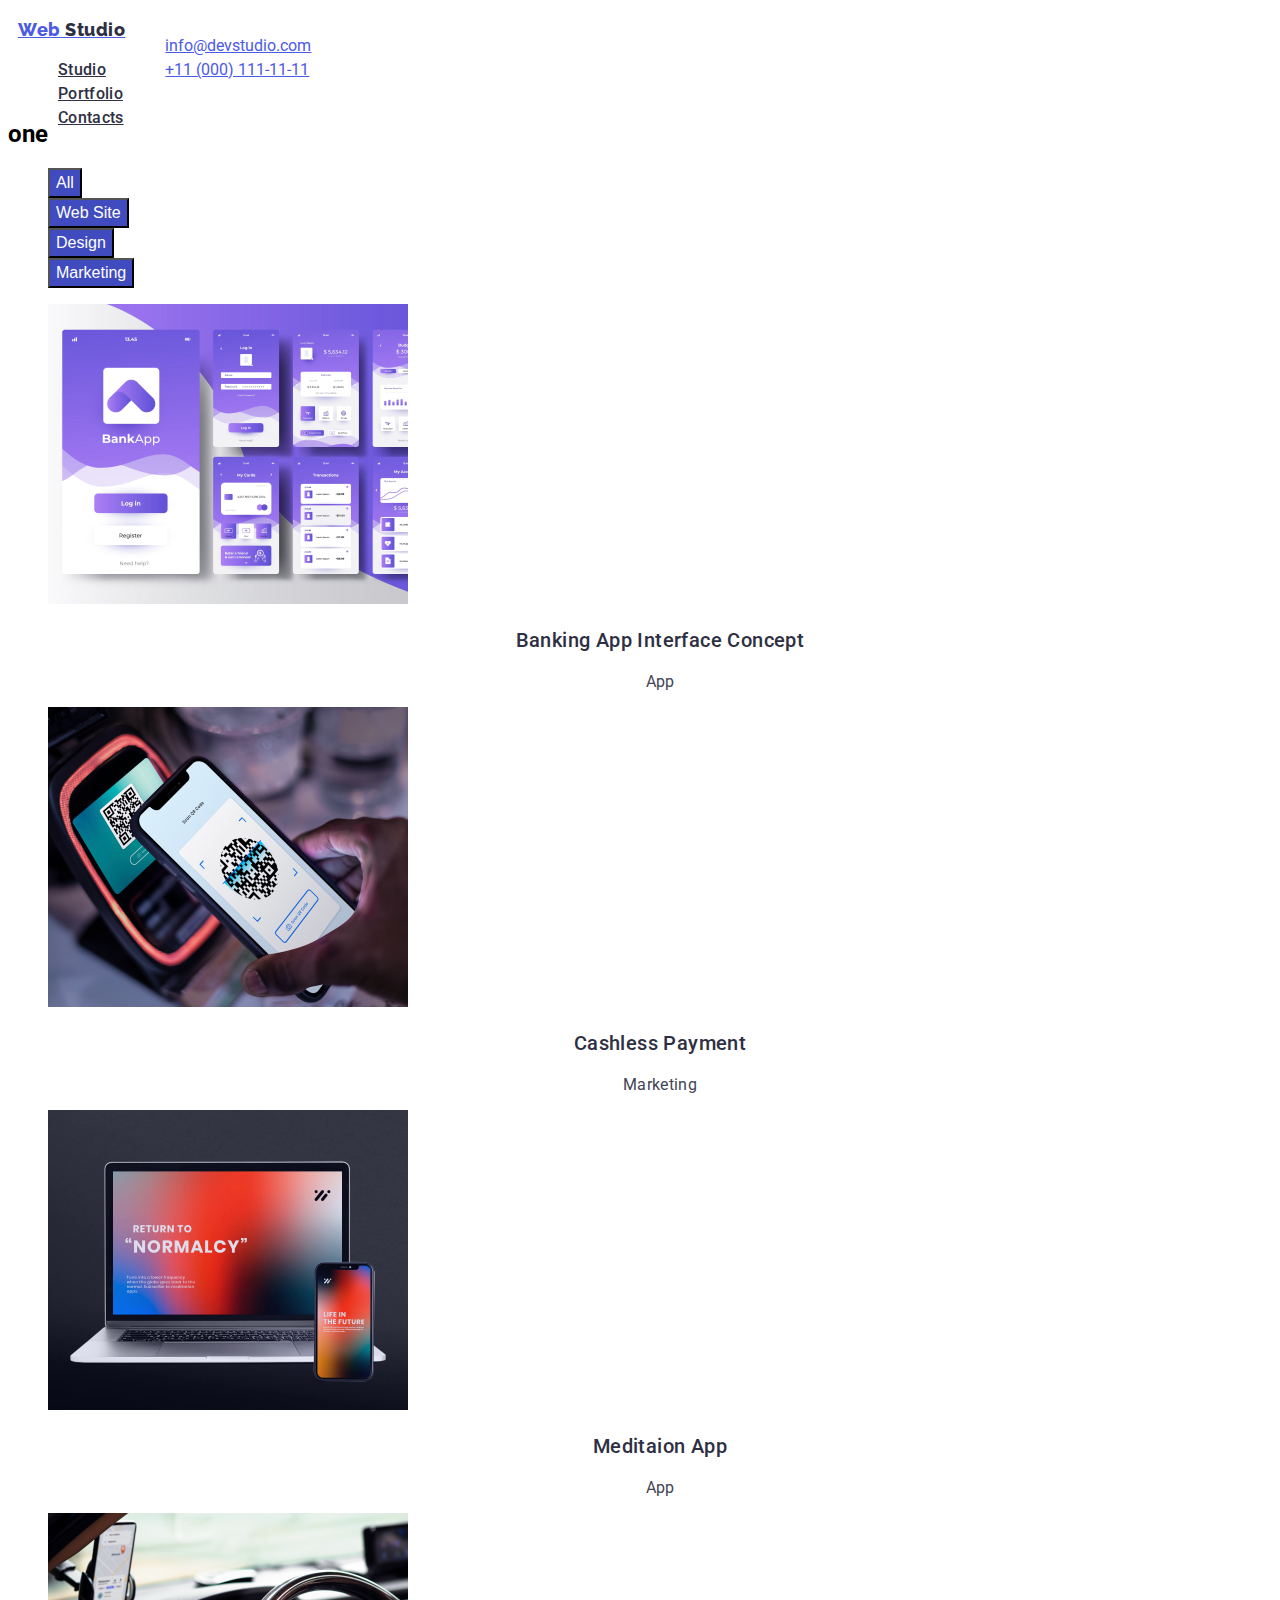
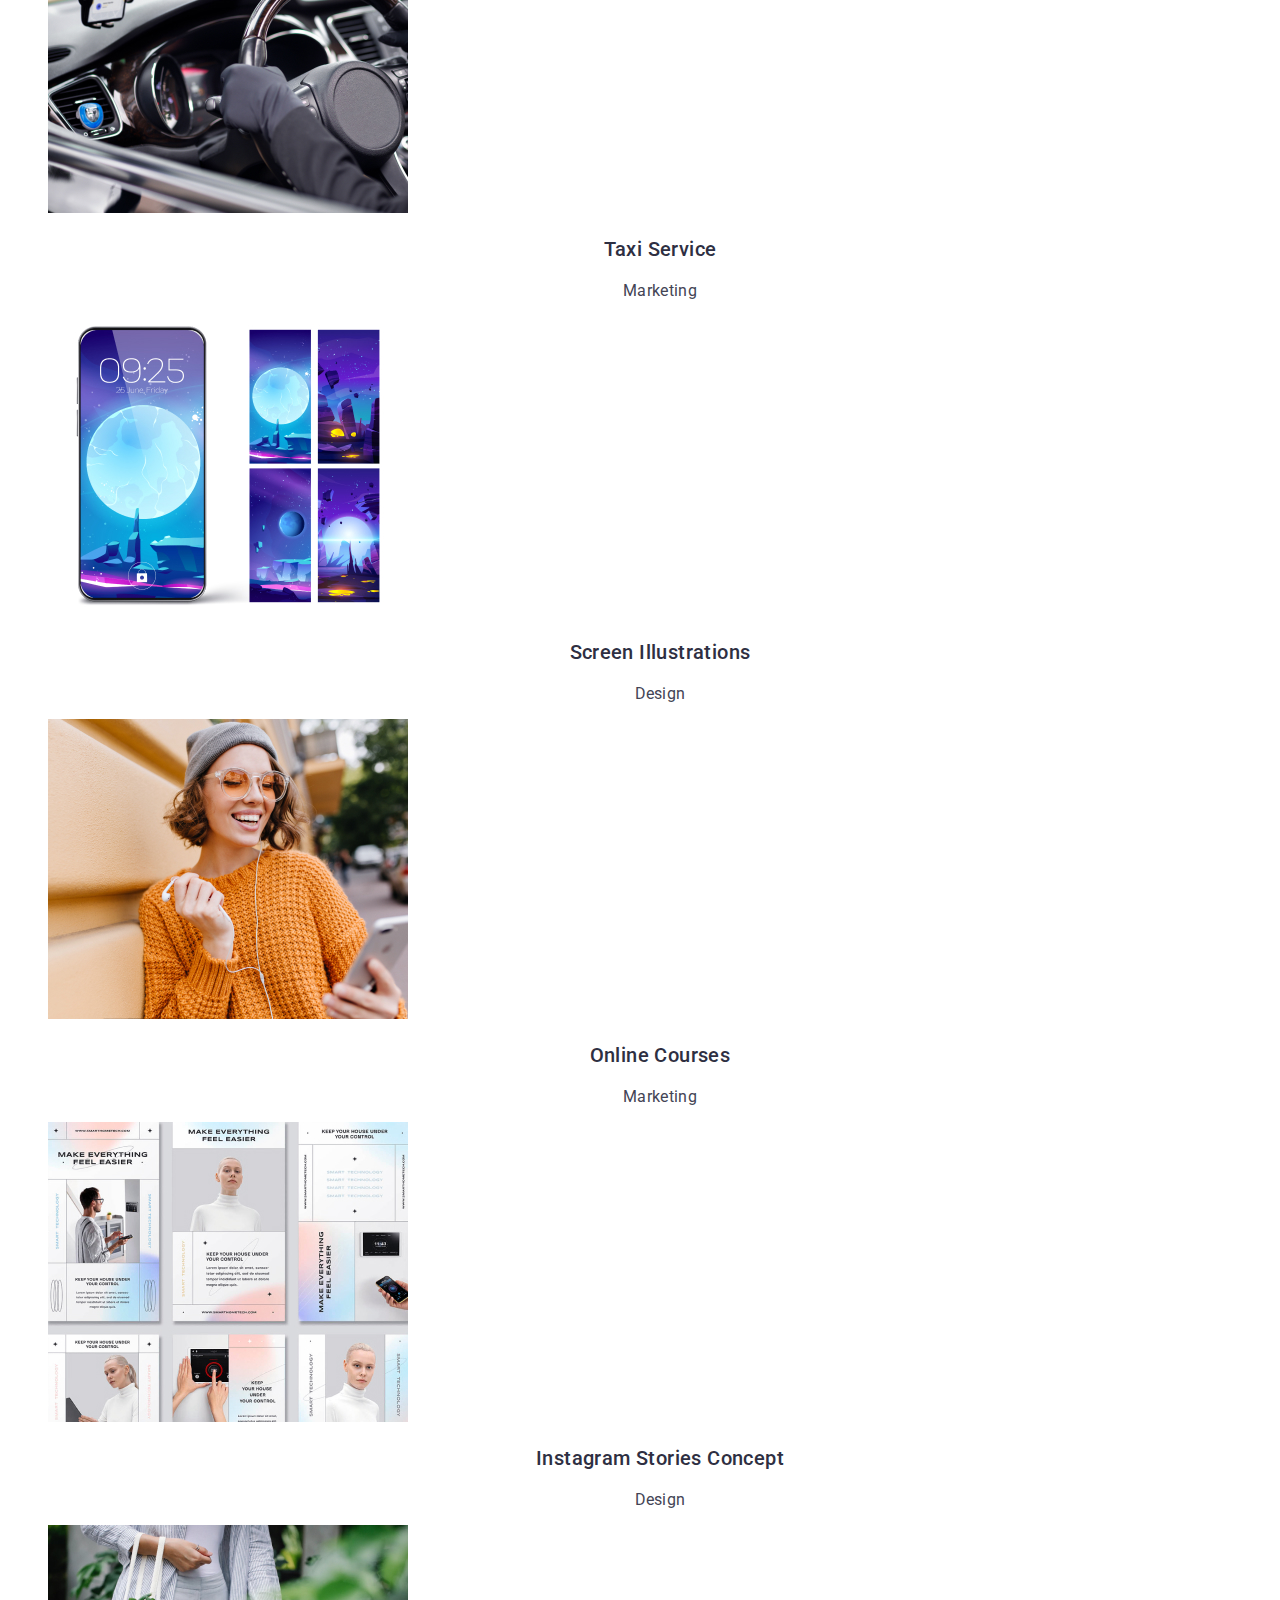
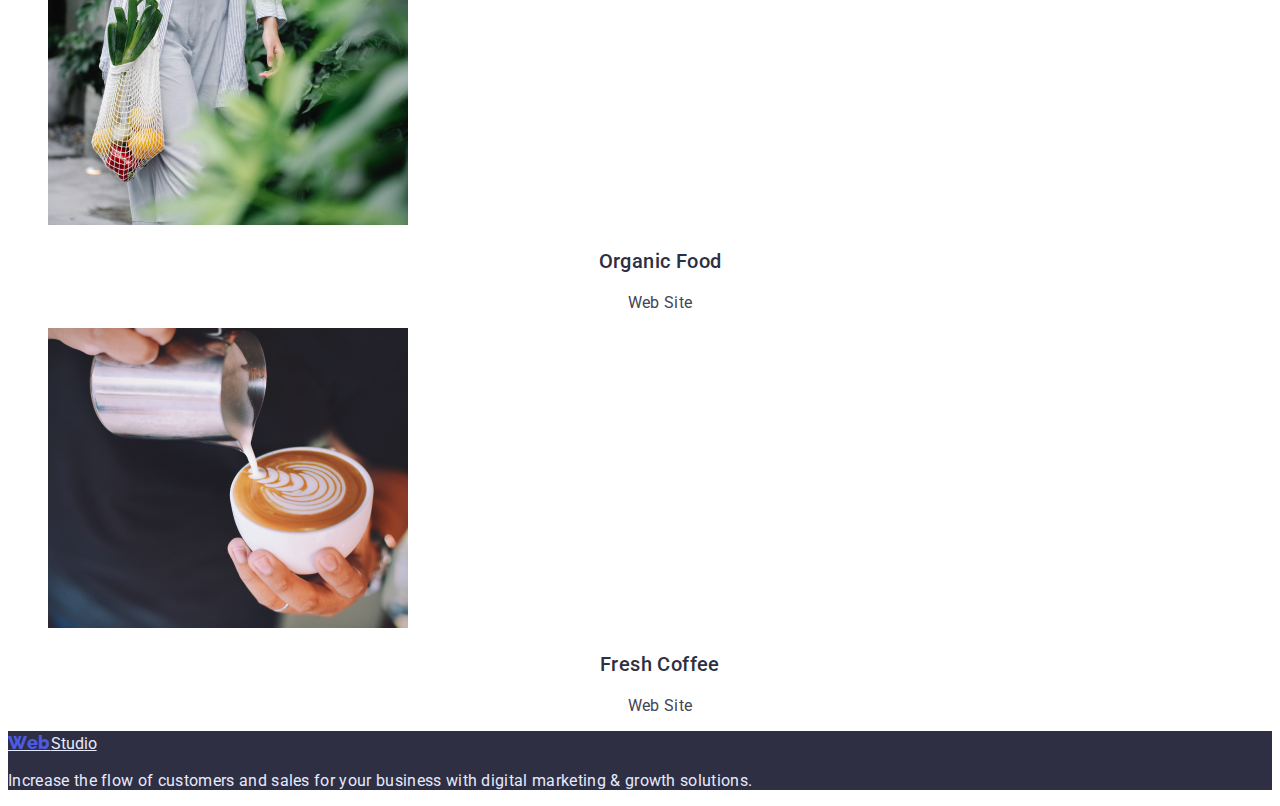
==== portfolio.html @ 4e52b990 "update" ====
<!DOCTYPE html>
<html lang="en">

<head>
    <meta charset="UTF-8">
    <meta http-equiv="X-UA-Compatible" content="IE=edge">
    <meta name="viewport" content="width=device-width, initial-scale=1.0">
    <title>Document</title>
    <link rel="preconnect" href="https://fonts.googleapis.com">
    <link rel="preconnect" href="https://fonts.gstatic.com" crossorigin>
    <link href="https://fonts.googleapis.com/css2?family=Raleway:wght@800&family=Roboto:wght@400;500;700;900&display=swap"
        rel="stylesheet">
    <link rel="stylesheet" href="./css/styles.css">
</head>

<body>
    <header class="page-header">
        <nav>
            <a href="./index.html" class="logo-first">Web<span class="logo-second"> Studio</span></a>

            <ul class="site-nav">
                <li><a href="" class="link">Studio</a></li>
                <li><a href="./portfolio.html" class="link">Portfolio </a>
                </li>
                <li><a href="" class="link">Contacts</a></li>
            </ul>
        </nav>
        <address>
            <ul class="page-adress">
                <li><a href="mailto:info@devstudio.com" class="link">info@devstudio.com</a></li>
                <li><a href="tel:+110001111111" class="link">+11 (000) 111-11-11</a></li>
            </ul>
        </address>
    </header>
                <main>
             <section class="button" >

                
               <h2>one</h2>
                <ul>
                    <li class="button-item"></li>
                    <li><button type="button" class="button-item">All</button></li>
                    <li><button type="button" class="button-item">Web Site</button></li> 
                        <li><button type="button" class="button-item">Design</button></li> 
                            <li><button type="button" class="button-item">Marketing</button></li> 
</ul>
</section>
   <section class="about">

                        
<ul class="about-list">
    <li class="about-item"> 
        <img src="./images/banking.jpg" alt="banking" width="360">
        <h3 class="about-subtitle">Banking App Interface Concept</h3>
        <p class="about-text">App</p>
    </li>
    <li class="about-item"> 
        <img src="./images/cashlesspayment.jpg" alt="cashless" width="360">
        <h3 class="about-subtitle">Cashless Payment</h3>
        <p class="about-text">Marketing</p>
    </li>
    <li class="about-item">
         <img src="./images/meditaionapp.jpg" alt="meditaion" width="360">
        <h3 class="about-subtitle">Meditaion App</h3>
        <p class="about-text">App</p>
    </li>      
    <li class="about-item"> 
        <img src="./images/taxiservice.jpg" alt="taxi" width="360">
                <h3 class="about-subtitle">Taxi Service</h3>
                <p class="about-text">Marketing</p>
            </li>
            <li class="about-item">
                <img src="./images/screenillustrations.jpg" alt="screen" width="360">
                <h3 class="about-subtitle">Screen Illustrations</h3>
                <p class="about-text">Design</p>
            </li>
            <li class="about-item">
                <img src="./images/onlinecourses.jpg" alt="online" width="360">
                <h3 class="about-subtitle">Online Courses</h3>
                <p class="about-text">Marketing</p>
            </li>       
       <li class="about-item"> 
        <img src="./images/instagramstoriesconcept.jpg" alt="instagram" width="360">
            <h3 class="about-subtitle">Instagram Stories Concept</h3>
            <p class="about-text">Design</p>
        </li>
        <li class="about-item"> 
            <img src="./images/organicfood.jpg" alt="food" width="360">
            <h3 class="about-subtitle">Organic Food</h3>
            <p class="about-text">Web Site</p>
        </li>
        <li class="about-item">
             <img src="./images/freshcoffee.jpg" alt="coffee" width="360">
            <h3 class="about-subtitle">Fresh Coffee</h3>
            <p class="about-text">Web Site</p>
        </li>
    </ul>
    </section>
</main>
<footer class="footer-section">
    <a class="logo footer-logo link" href="./index.html"><span class="logo-first">Web</span>Studio</a>
    <p class="description-footer">Increase the flow of customers and sales for your business with digital marketing &
        growth solutions.</p>

</footer>
</body>
---- css/styles.css ----
:root {
--accent-color:#4D5AE5;
--primary-color:#434455;
--main-color:#FFFFFF;
--main-bg-color: #FFFFFF;
--main-font: 'Raleway' ,sans-serif;
}
body{

font-family: 'Roboto', sans-serif;
font-size : 16 px;
background-color: var(--main-bg-color);
}
ul {
    list-style: none;
}
.page-header {
display:flex;
padding:10px;
width: 1440px;
height: 72px;
}
.page-adress .link {
color: var(--accent-color);
font-style: normal;
font-weight: 400;
font-size: 16px;
line-height: 1.5;
}
.logo-first {
font-family: 'Raleway';
font-style: normal;
font-weight: 800;
font-size: 18px;
line-height: 1.33;
letter-spacing: 0.03em;
color: var(--accent-color);
}
.logo-second {
font-family: 'Raleway';
font-style: normal;
font-weight: 800;
font-size: 18px;
line-height: 1.33;
letter-spacing: 0.03em;
color: #2E2F42;
}
.site-nav .link {
font-style: normal;
font-weight: 500;
font-size: 16px;
line-height: 1.5;
letter-spacing: 0.02em;
color: #2E2F42;
flex: none;
}
.hero {

     background: #2E2F42;
}
.hero-title{
    background: #2E2F42;
        font-style: normal;
        font-weight: 700;
        font-size: 56px;
        line-height: 1,07x;
        text-align: center;
        letter-spacing: 0.02em;    
        color: #FFFFFF;
        width: 494px;
        }
.hero-button {
        font-style: normal;
        font-weight: 500;
        font-size: 16px;
        line-height: 1,5;
        background: #4D5AE5;
        display: flex;
        align-items: center;
        letter-spacing: 0.04em;    
        color: #FFFFFF;
        box-shadow: 0px 4px 4px rgba(0, 0, 0, 0.15);
        border-radius: 4px;
        cursor: pointer;
       } 
        .hero-button:hover {
       } 
        .hero-button:focus {
       }
       
.description-subtitle {

        font-style: normal;
        font-weight: 500;
        font-size: 20px;
        line-height: 1,2;
        letter-spacing: 0.02em;
        color: #2E2F42;
       }
    
        .description-text {
        font-style: normal;
        font-weight: 400;
        font-size: 16px;
        line-height: 1,5;                 
        letter-spacing: 0.02em;               
        color: #434455;
       }
     .job-tittle {
        font-style: normal;
        font-weight: 700;
        font-size: 36px;
        line-height: 1,11x;                                 
        text-align: center;
        letter-spacing: 0.02em;
        text-transform: capitalize;                                                 
        color: #2E2F42;
    
       }
      .about-tittle {
       font-style: normal;
       font-weight: 700;
       font-size: 36px;
       line-height: 1,25;
       text-align: center;
       letter-spacing: 0.02em;
       text-transform: capitalize;
       color: #2E2F42;
       } 
         .about-subtitle {
            font-style: normal;
            font-weight: 500;
            font-size: 20px;
            line-height: 1,2;                               
            text-align: center;
            letter-spacing: 0.02em;                                                 
            color: #2E2F42;
       }

         .about-text {
            font-style: normal;
            font-weight: 400;
            font-size: 16px;
            line-height: 1,5;                                         
            text-align: center;
            letter-spacing: 0.02em;                                                          
            color: #434455;
       }
           .footer-section {
            background: #2E2F42;
        }
           .description-footer{
             font-weight: 400;
             font-size: 16px;
             line-height:1,5;                                                         
             letter-spacing: 0.02em;                
            color: #E7E9FC;
            
       }
           
        
    
        .footer-logo {
         color: #E7E9FC;
    
        }
          
 .button{
  background-color: var(--main-bg-color);

 }
 .button-item {
  
    background: #404BBF;
    font-weight: 500;
      font-size: 16px;
      line-height: 1.5;
    cursor: pointer;
            color: #FFFFFF;
 }
 .button-item:hover {

 }

 .button-item:focus {

 }
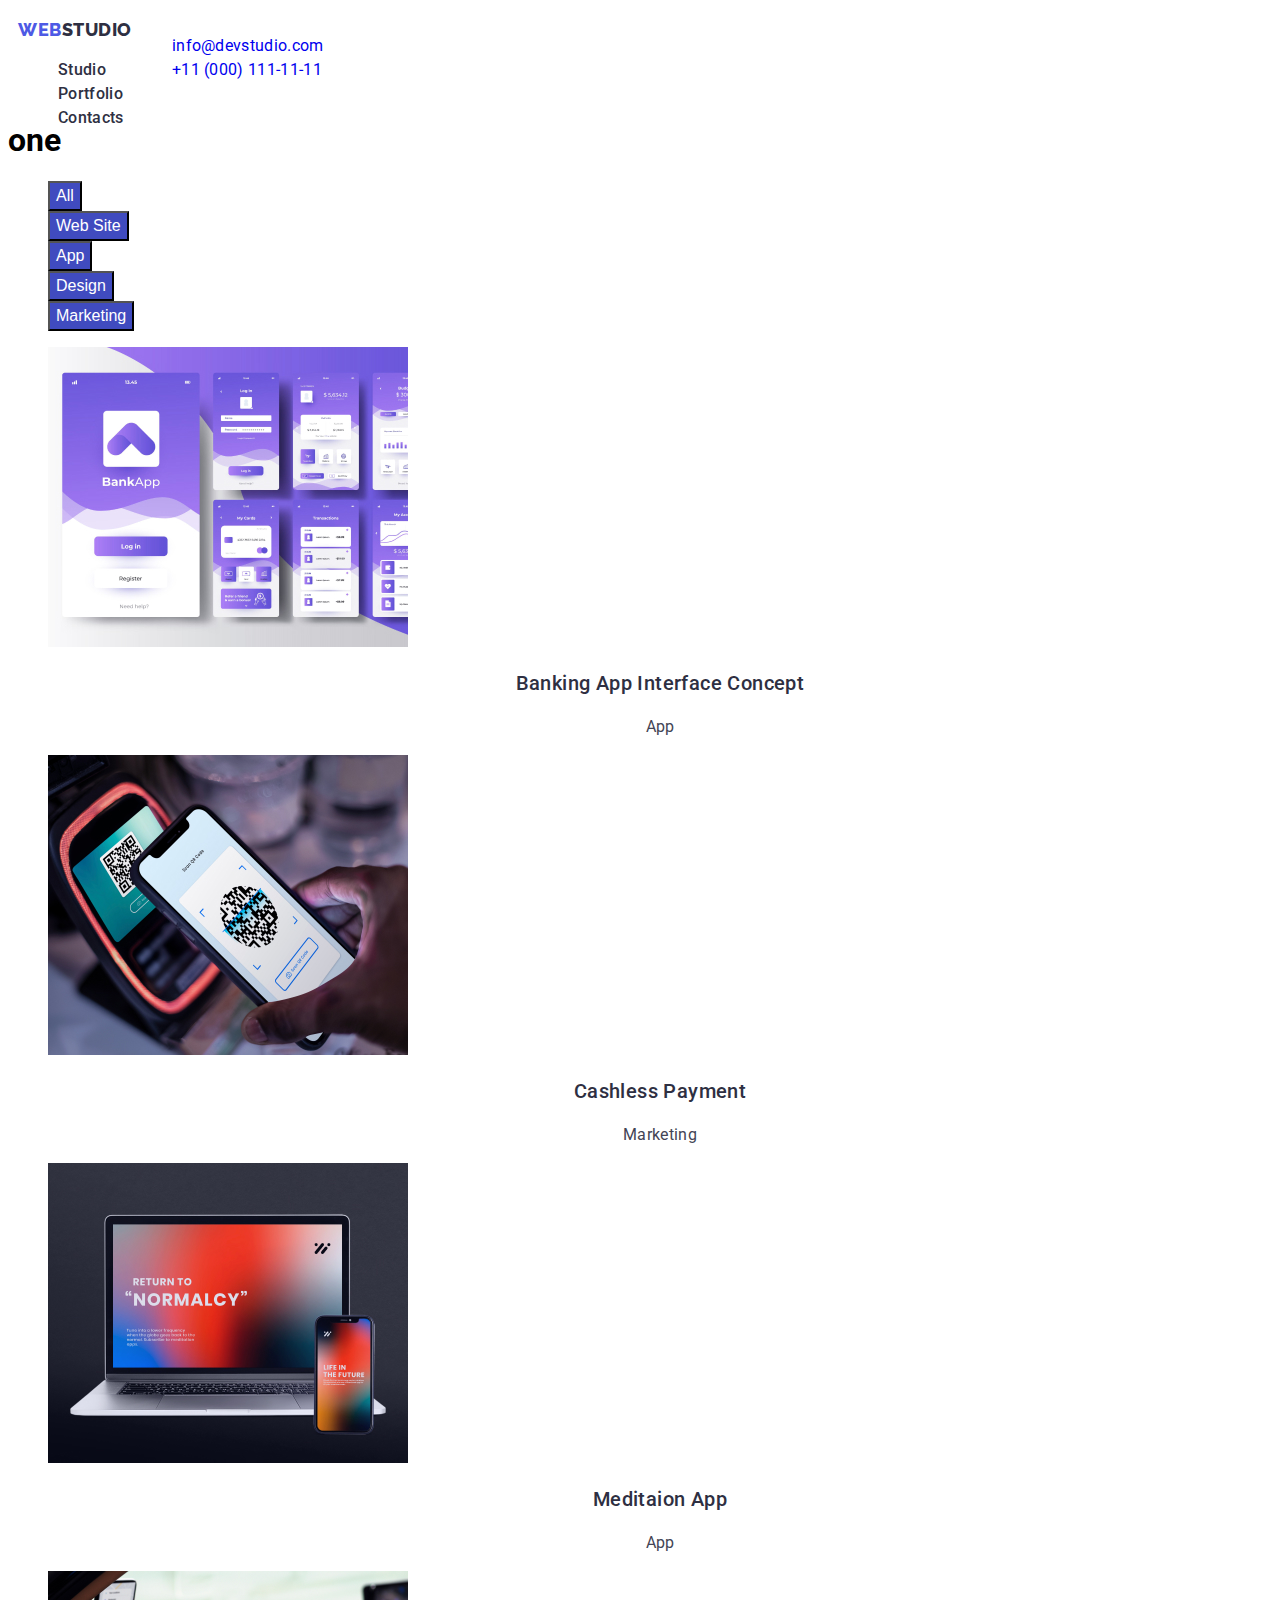
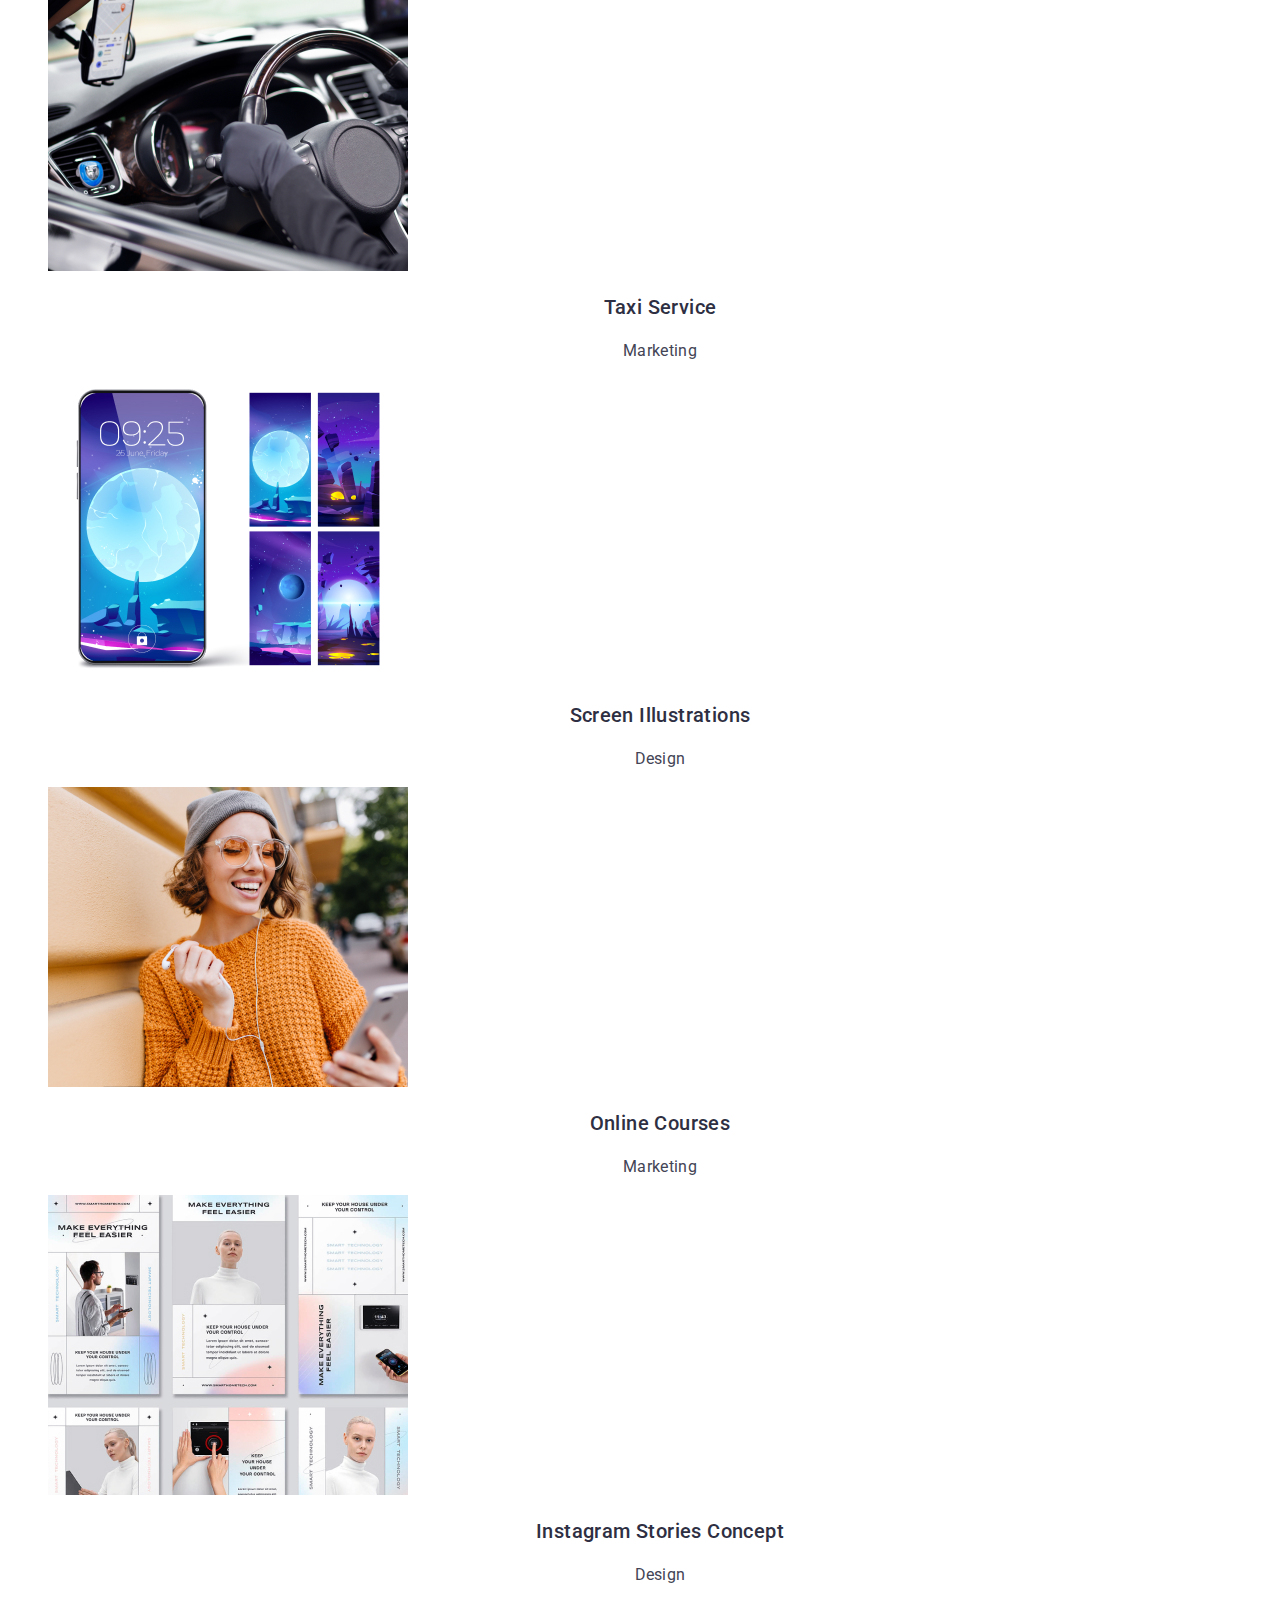
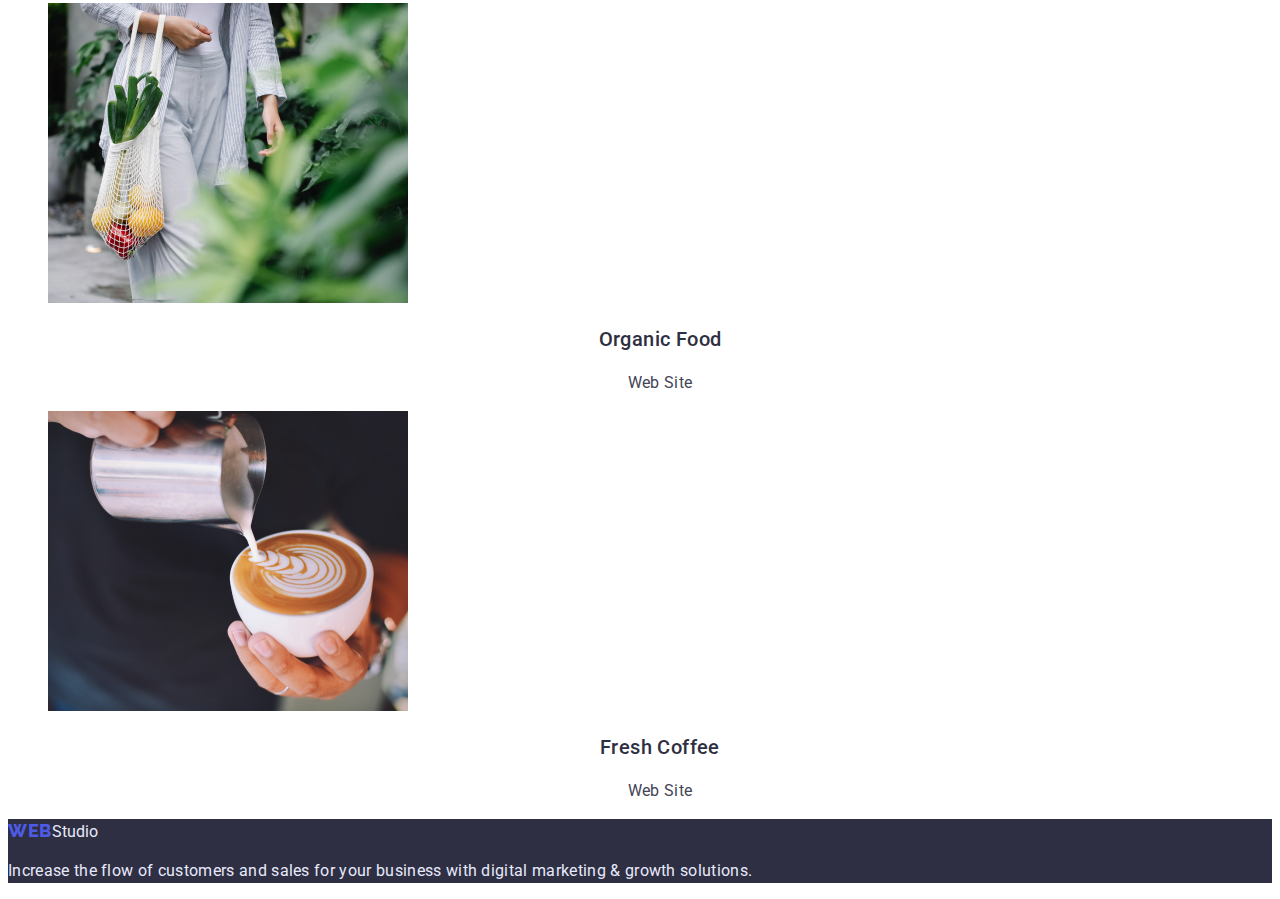
==== commit fbc45fcf: "update" ====
--- a/portfolio.html
+++ b/portfolio.html
@@ -16,7 +16,7 @@
 <body>
     <header class="page-header">
         <nav>
-            <a href="./index.html" class="logo-first">Web<span class="logo-second"> Studio</span></a>
+            <a href="./index.html" class="logo-first">Web<span class="logo-second">Studio</span></a>
 
             <ul class="site-nav">
                 <li><a href="" class="link">Studio</a></li>
@@ -26,9 +26,13 @@
             </ul>
         </nav>
         <address>
-            <ul class="page-adress">
-                <li><a href="mailto:info@devstudio.com" class="link">info@devstudio.com</a></li>
-                <li><a href="tel:+110001111111" class="link">+11 (000) 111-11-11</a></li>
+            <ul class="list-item">
+                <li>
+                    <a class="header-list link" href="mailto:info@devstudio.com">info@devstudio.com </a>
+                </li>
+                <li>
+                    <a class="header-list link" href="tel:+110001111111">+11 (000) 111-11-11 </a>
+                </li>
             </ul>
         </address>
     </header>
@@ -36,11 +40,12 @@
              <section class="button" >
 
                 
-               <h2>one</h2>
+               <h1>one</h1>
                 <ul>
                     <li class="button-item"></li>
                     <li><button type="button" class="button-item">All</button></li>
                     <li><button type="button" class="button-item">Web Site</button></li> 
+                    <li><button type="button" class="button-item">App</button></li>
                         <li><button type="button" class="button-item">Design</button></li> 
                             <li><button type="button" class="button-item">Marketing</button></li> 
 </ul>
--- a/css/styles.css
+++ b/css/styles.css
@@ -8,8 +8,9 @@
 body{
 
 font-family: 'Roboto', sans-serif;
-font-size : 16 px;
+font-size :16 px;
 background-color: var(--main-bg-color);
+font-style: normal;
 }
 ul {
     list-style: none;
@@ -20,13 +21,18 @@
 width: 1440px;
 height: 72px;
 }
-.page-adress .link {
-color: var(--accent-color);
-font-style: normal;
-font-weight: 400;
-font-size: 16px;
+.list-item {
+font-style:normal;
+color: var(--primary-color);
 line-height: 1.5;
+letter-spacing: 0.02em;
 }
+ .list-item:hover,
+ .list-item:focus {
+   background: #4D5AE5;
+   box-shadow: 0px 4px 4px rgba(0, 0, 0, 0.15);
+ }
+
 .logo-first {
 font-family: 'Raleway';
 font-style: normal;
@@ -35,39 +41,36 @@
 line-height: 1.33;
 letter-spacing: 0.03em;
 color: var(--accent-color);
+text-transform: uppercase ;
+text-decoration: none;
 }
 .logo-second {
-font-family: 'Raleway';
-font-style: normal;
-font-weight: 800;
-font-size: 18px;
-line-height: 1.33;
-letter-spacing: 0.03em;
+
 color: #2E2F42;
+
 }
 .site-nav .link {
-font-style: normal;
-font-weight: 500;
-font-size: 16px;
-line-height: 1.5;
-letter-spacing: 0.02em;
+ font-weight: 500;
+ line-height: 1.5;
+ letter-spacing: 0.02em;
 color: #2E2F42;
-flex: none;
+text-decoration: none;
+}
+
+.link {
+text-decoration: none;
 }
 .hero {
 
      background: #2E2F42;
 }
 .hero-title{
-    background: #2E2F42;
-        font-style: normal;
-        font-weight: 700;
         font-size: 56px;
-        line-height: 1,07x;
+        line-height: 1.07x;
         text-align: center;
         letter-spacing: 0.02em;    
-        color: #FFFFFF;
-        width: 494px;
+        color:var(--main-color);
+        
         }
 .hero-button {
         font-style: normal;
@@ -79,38 +82,31 @@
         align-items: center;
         letter-spacing: 0.04em;    
         color: #FFFFFF;
-        box-shadow: 0px 4px 4px rgba(0, 0, 0, 0.15);
         border-radius: 4px;
         cursor: pointer;
        } 
-        .hero-button:hover {
-       } 
+        .hero-button:hover,
         .hero-button:focus {
-       }
-       
+          background: #4D5AE5;
+         box-shadow: 0px 4px 4px rgba(0, 0, 0, 0.15);
+         } 
 .description-subtitle {
 
-        font-style: normal;
         font-weight: 500;
         font-size: 20px;
-        line-height: 1,2;
+        line-height: 1.2;
         letter-spacing: 0.02em;
         color: #2E2F42;
        }
     
         .description-text {
-        font-style: normal;
-        font-weight: 400;
-        font-size: 16px;
-        line-height: 1,5;                 
+        line-height: 1.5;                 
         letter-spacing: 0.02em;               
-        color: #434455;
+        color:var(--primary-color);
        }
      .job-tittle {
-        font-style: normal;
-        font-weight: 700;
         font-size: 36px;
-        line-height: 1,11x;                                 
+        line-height: 1.11x;                                 
         text-align: center;
         letter-spacing: 0.02em;
         text-transform: capitalize;                                                 
@@ -141,7 +137,7 @@
             font-style: normal;
             font-weight: 400;
             font-size: 16px;
-            line-height: 1,5;                                         
+            line-height: 1.5;                                         
             text-align: center;
             letter-spacing: 0.02em;                                                          
             color: #434455;
@@ -150,9 +146,8 @@
             background: #2E2F42;
         }
            .description-footer{
-             font-weight: 400;
              font-size: 16px;
-             line-height:1,5;                                                         
+             line-height:1.5;                                                         
              letter-spacing: 0.02em;                
             color: #E7E9FC;
             
@@ -162,26 +157,26 @@
     
         .footer-logo {
          color: #E7E9FC;
+        text-decoration: none;
+
     
         }
           
- .button{
+ .button {
   background-color: var(--main-bg-color);
-
- }
+}
+ 
  .button-item {
   
     background: #404BBF;
     font-weight: 500;
-      font-size: 16px;
-      line-height: 1.5;
+    font-size: 16px;
+    line-height: 1.5;
     cursor: pointer;
-            color: #FFFFFF;
- }
- .button-item:hover {
-
- }
-
+      color:var(--main-color);
+}
+ .button-item:hover,
  .button-item:focus {
-
+   background:#E7E9FC;
+   box-shadow: 0px 4px 4px rgba(0, 0, 0, 0.15);
  }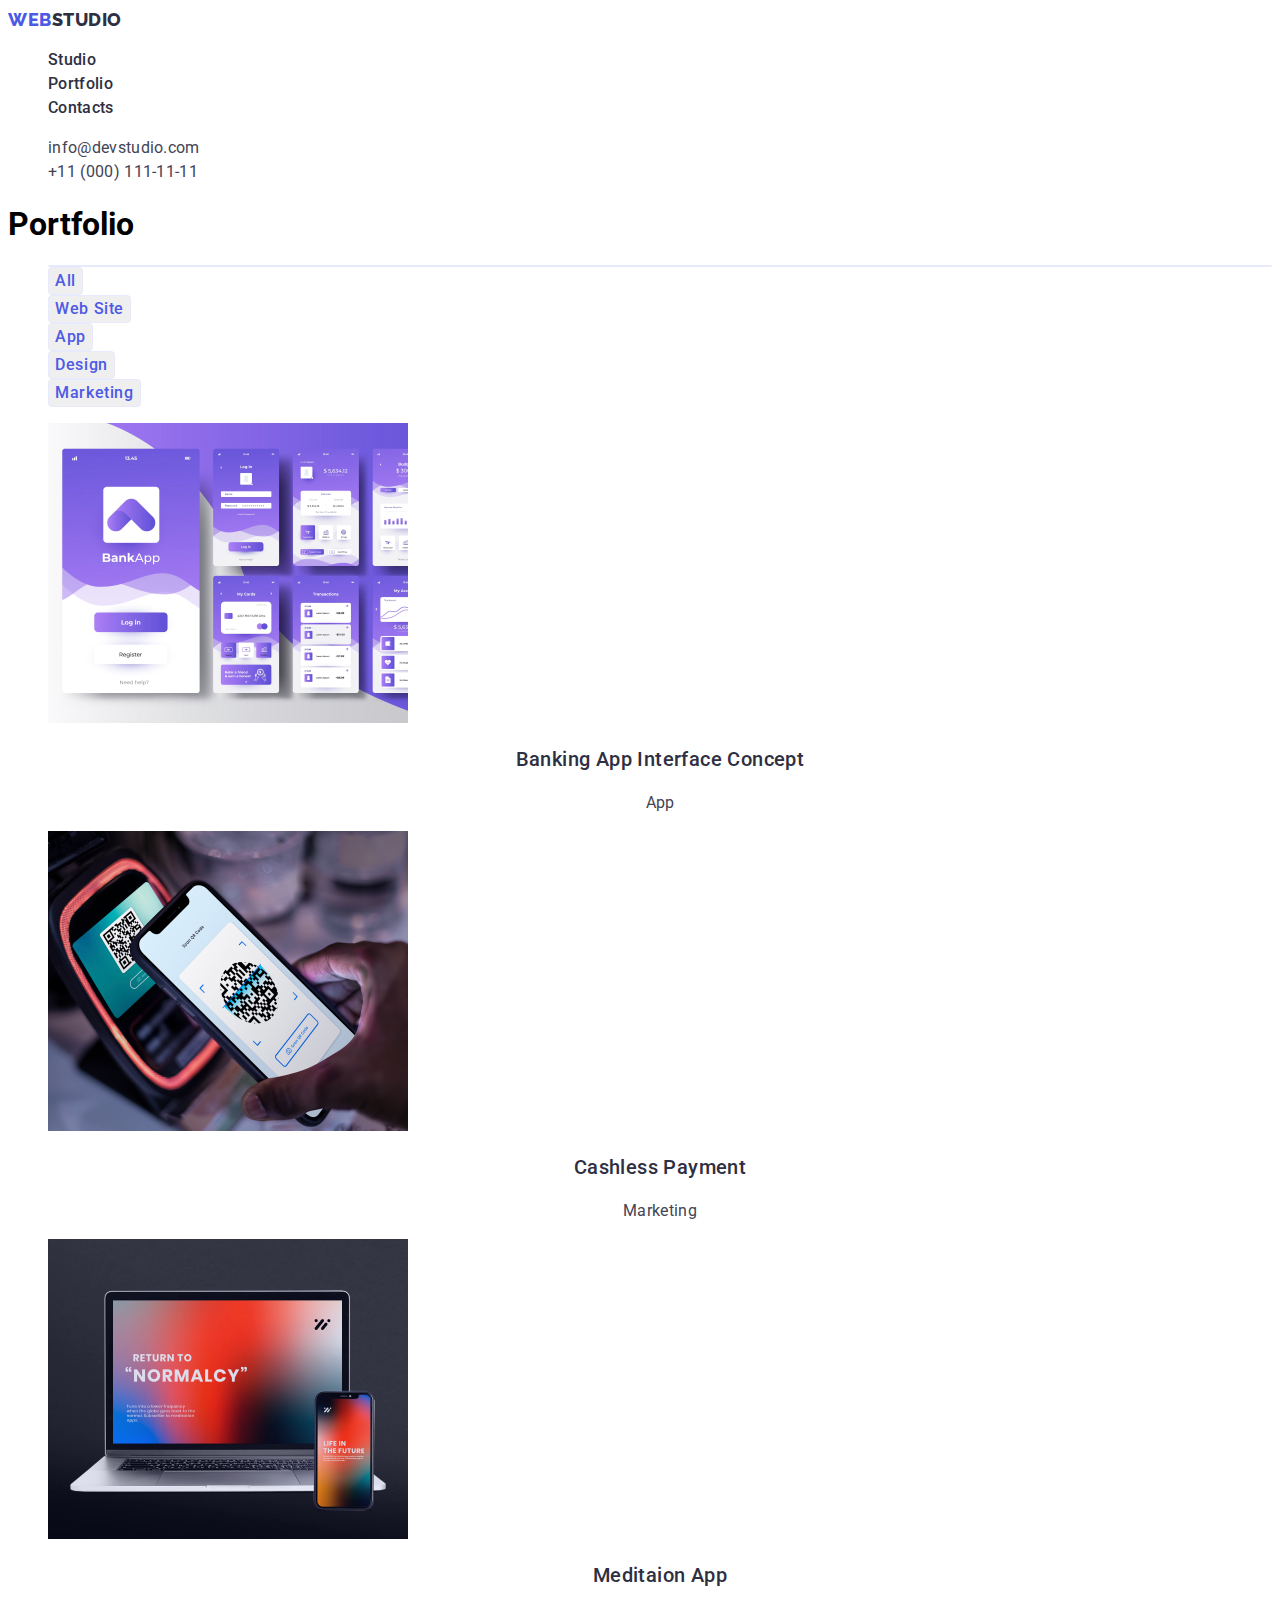
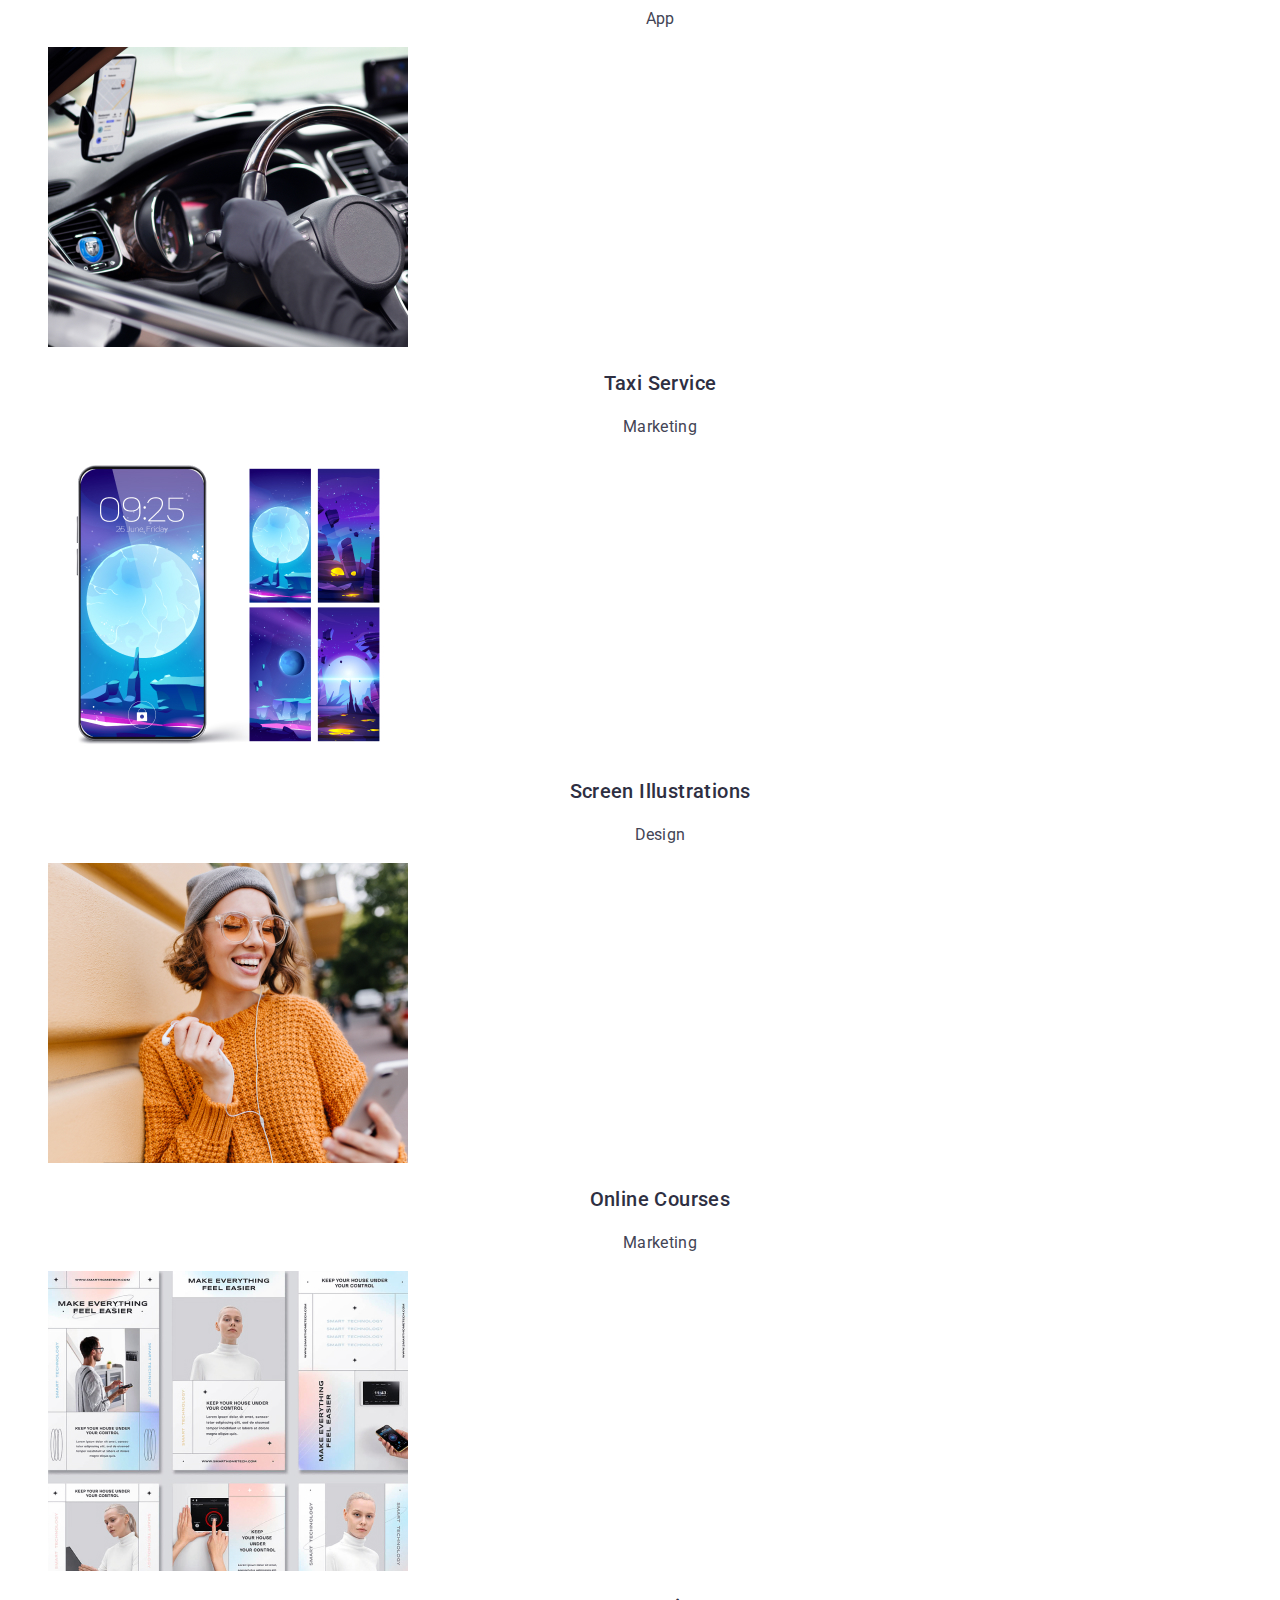
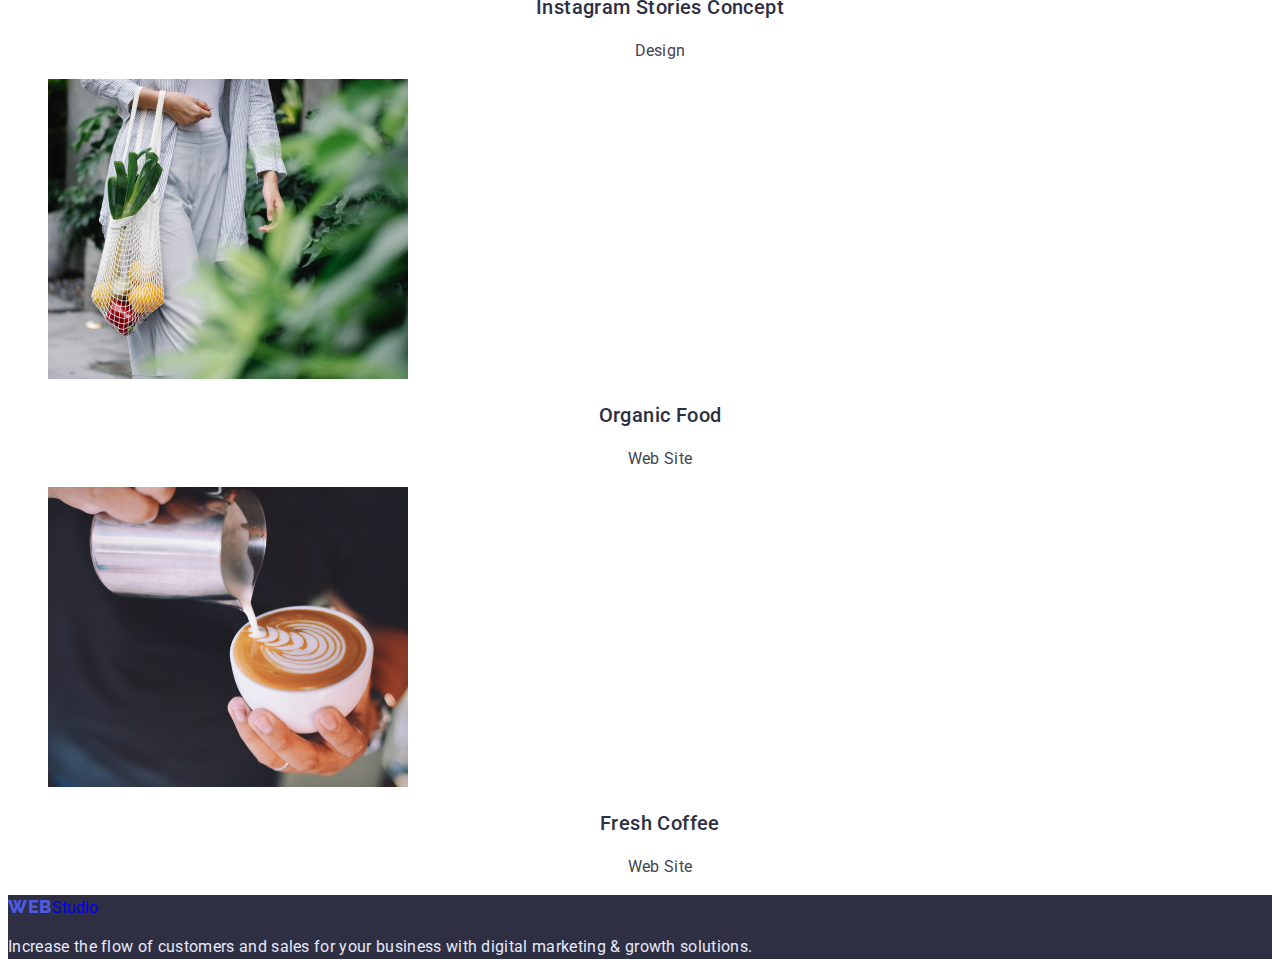
==== commit 16a72eb4: "update" ====
--- a/portfolio.html
+++ b/portfolio.html
@@ -26,12 +26,12 @@
             </ul>
         </nav>
         <address>
-            <ul class="list-item">
+            <ul class="adress-list">
                 <li>
-                    <a class="header-list link" href="mailto:info@devstudio.com">info@devstudio.com </a>
+                    <a class="adress-list link" href="mailto:info@devstudio.com">info@devstudio.com </a>
                 </li>
                 <li>
-                    <a class="header-list link" href="tel:+110001111111">+11 (000) 111-11-11 </a>
+                    <a class="adress-list link" href="tel:+110001111111">+11 (000) 111-11-11 </a>
                 </li>
             </ul>
         </address>
@@ -40,7 +40,7 @@
              <section class="button" >
 
                 
-               <h1>one</h1>
+               <h1>Portfolio</h1>
                 <ul>
                     <li class="button-item"></li>
                     <li><button type="button" class="button-item">All</button></li>
--- a/css/styles.css
+++ b/css/styles.css
@@ -3,35 +3,33 @@
 --primary-color:#434455;
 --main-color:#FFFFFF;
 --main-bg-color: #FFFFFF;
+--grey-color: #2E2F42;
+--grey-bg-color: #2E2F42;
+--accent-bg-color: #4D5AE5;
+--mains-color:#E7E9FC;
+--mains-bg-color: #E7E9FC;
 --main-font: 'Raleway' ,sans-serif;
 }
 body{
 
 font-family: 'Roboto', sans-serif;
-font-size :16 px;
+font-size :16px;
 background-color: var(--main-bg-color);
-font-style: normal;
+
 }
 ul {
     list-style: none;
 }
 .page-header {
-display:flex;
-padding:10px;
-width: 1440px;
-height: 72px;
+
 }
-.list-item {
+.adress-list {
 font-style:normal;
 color: var(--primary-color);
 line-height: 1.5;
 letter-spacing: 0.02em;
 }
- .list-item:hover,
- .list-item:focus {
-   background: #4D5AE5;
-   box-shadow: 0px 4px 4px rgba(0, 0, 0, 0.15);
- }
+
 
 .logo-first {
 font-family: 'Raleway';
@@ -46,14 +44,14 @@
 }
 .logo-second {
 
-color: #2E2F42;
+color: var(--grey-color);
 
 }
 .site-nav .link {
  font-weight: 500;
  line-height: 1.5;
  letter-spacing: 0.02em;
-color: #2E2F42;
+color: var(--grey-color);
 text-decoration: none;
 }
 
@@ -62,11 +60,11 @@
 }
 .hero {
 
-     background: #2E2F42;
+     background: var(--grey-bg-color);
 }
 .hero-title{
         font-size: 56px;
-        line-height: 1.07x;
+        line-height: 1.07;
         text-align: center;
         letter-spacing: 0.02em;    
         color:var(--main-color);
@@ -76,18 +74,18 @@
         font-style: normal;
         font-weight: 500;
         font-size: 16px;
-        line-height: 1,5;
-        background: #4D5AE5;
+        line-height: 1.5;
+        background:var(--accent-bg-color);
         display: flex;
         align-items: center;
         letter-spacing: 0.04em;    
-        color: #FFFFFF;
+        color: var(--main-color);
         border-radius: 4px;
         cursor: pointer;
        } 
         .hero-button:hover,
         .hero-button:focus {
-          background: #4D5AE5;
+          background: var(--accent-bg-color);;
          box-shadow: 0px 4px 4px rgba(0, 0, 0, 0.15);
          } 
 .description-subtitle {
@@ -96,7 +94,7 @@
         font-size: 20px;
         line-height: 1.2;
         letter-spacing: 0.02em;
-        color: #2E2F42;
+        color: var(--grey-color);
        }
     
         .description-text {
@@ -110,73 +108,83 @@
         text-align: center;
         letter-spacing: 0.02em;
         text-transform: capitalize;                                                 
-        color: #2E2F42;
-    
-       }
+        color: var(--grey-color);
+        }
+      
       .about-tittle {
-       font-style: normal;
-       font-weight: 700;
        font-size: 36px;
-       line-height: 1,25;
+       line-height: 1.11;
        text-align: center;
        letter-spacing: 0.02em;
        text-transform: capitalize;
-       color: #2E2F42;
-       } 
+       color: var(--grey-color);
+      }
+        
          .about-subtitle {
-            font-style: normal;
             font-weight: 500;
             font-size: 20px;
-            line-height: 1,2;                               
+            line-height: 1.2;                               
             text-align: center;
             letter-spacing: 0.02em;                                                 
-            color: #2E2F42;
-       }
-
+            color: var(--grey-color);
+            }
+      
          .about-text {
-            font-style: normal;
-            font-weight: 400;
             font-size: 16px;
             line-height: 1.5;                                         
             text-align: center;
             letter-spacing: 0.02em;                                                          
-            color: #434455;
+            color: var(--primary-color);
        }
            .footer-section {
-            background: #2E2F42;
+            background: var(--grey-bg-color);
+
         }
            .description-footer{
-             font-size: 16px;
+             
              line-height:1.5;                                                         
              letter-spacing: 0.02em;                
-            color: #E7E9FC;
+            color:var(--mains-color);
             
        }
            
-        
     
-        .footer-logo {
-         color: #E7E9FC;
-        text-decoration: none;
+       .logo-footer { 
+        font-family: 'Raleway';
+  font-style: normal;
+  font-weight: 800;
+  font-size: 18px;
+  line-height: 1.33;
+  letter-spacing: 0.03em;
+  color: var(--accent-color);
+  text-transform: uppercase;
+  text-decoration: none;
+}
 
+.logo-secfooter{
+
+  color: #F4F4FD;
+
+}
     
-        }
+       
           
  .button {
   background-color: var(--main-bg-color);
 }
  
- .button-item {
-  
-    background: #404BBF;
+ .button-item {  
     font-weight: 500;
+    font-family: 'Roboto';
+    letter-spacing: 0.04em;
     font-size: 16px;
     line-height: 1.5;
+    border-radius: 4px;
     cursor: pointer;
-      color:var(--main-color);
+    color:var(--accent-color);
+    border: 1px solid #E7E9FC;
 }
  .button-item:hover,
- .button-item:focus {
-   background:#E7E9FC;
-   box-shadow: 0px 4px 4px rgba(0, 0, 0, 0.15);
- }+ .button-item:focus {background-color:var(--accent-bg-color);
+      
+}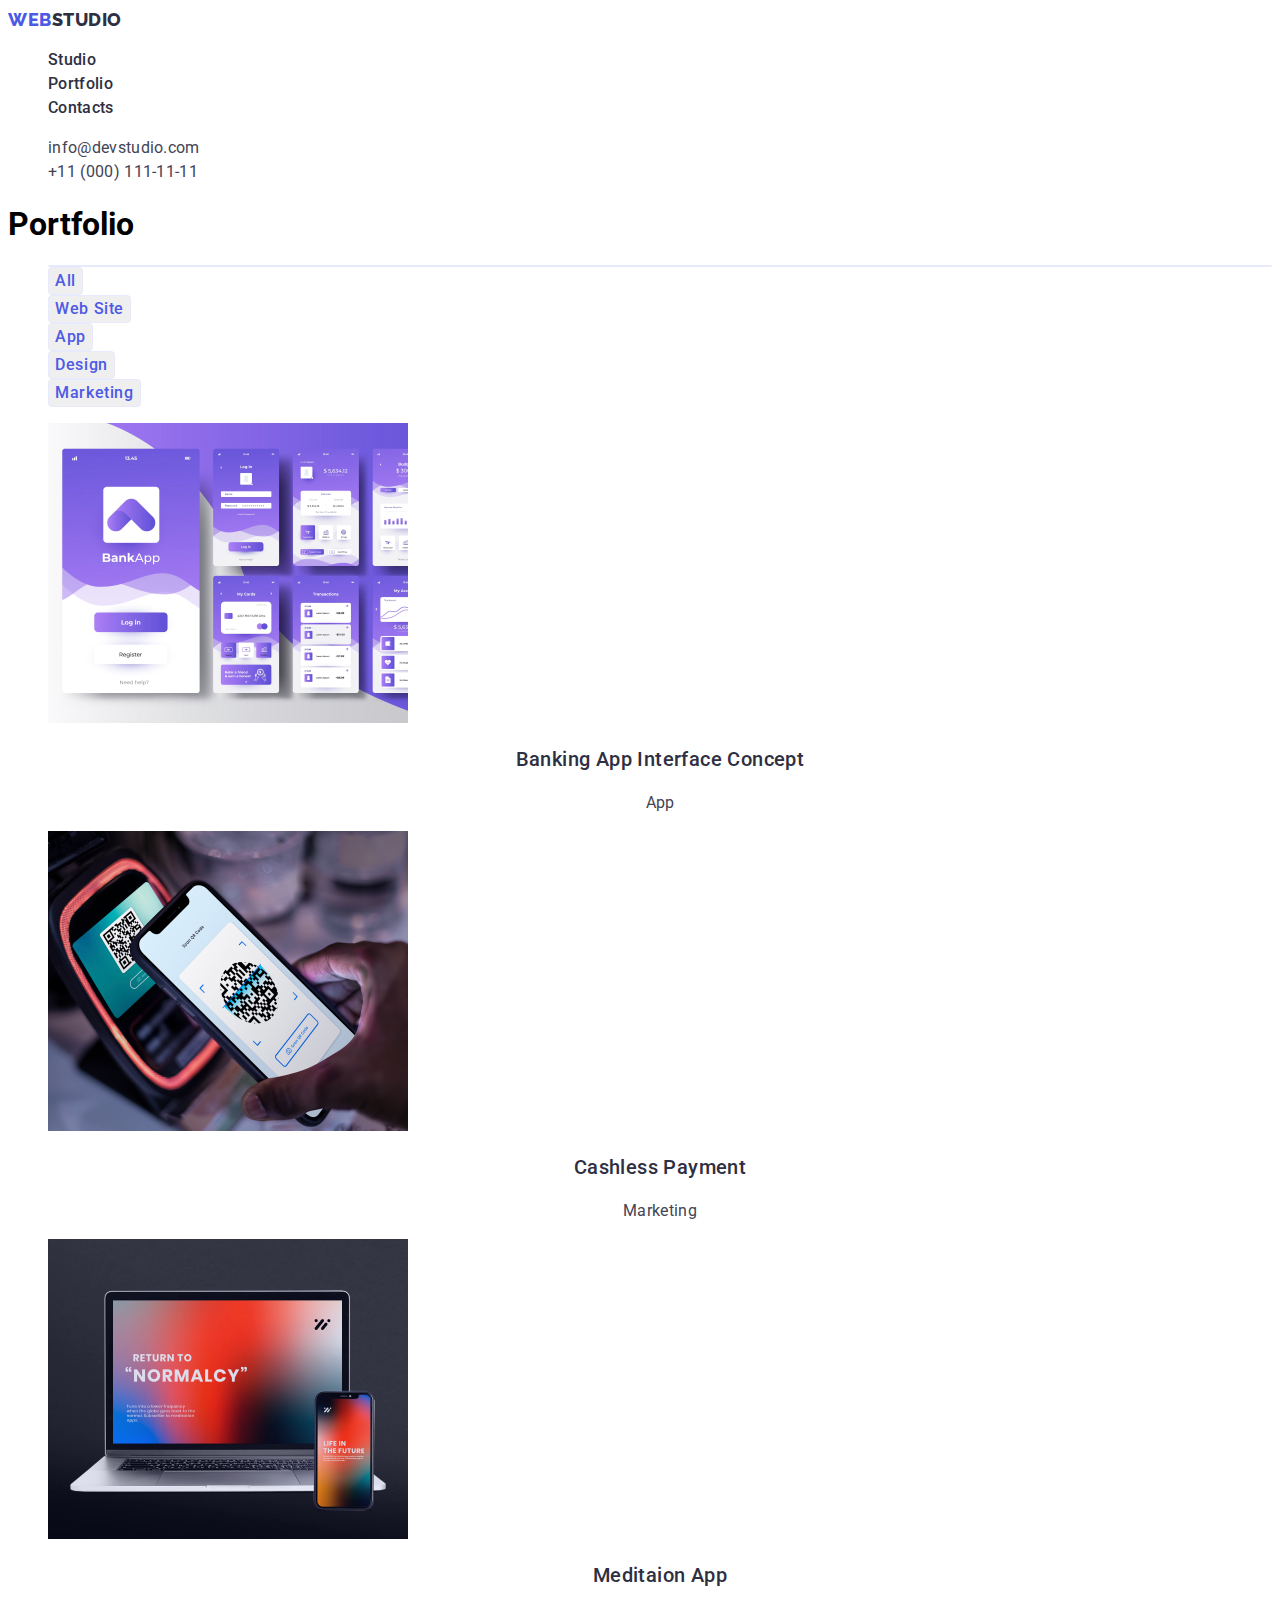
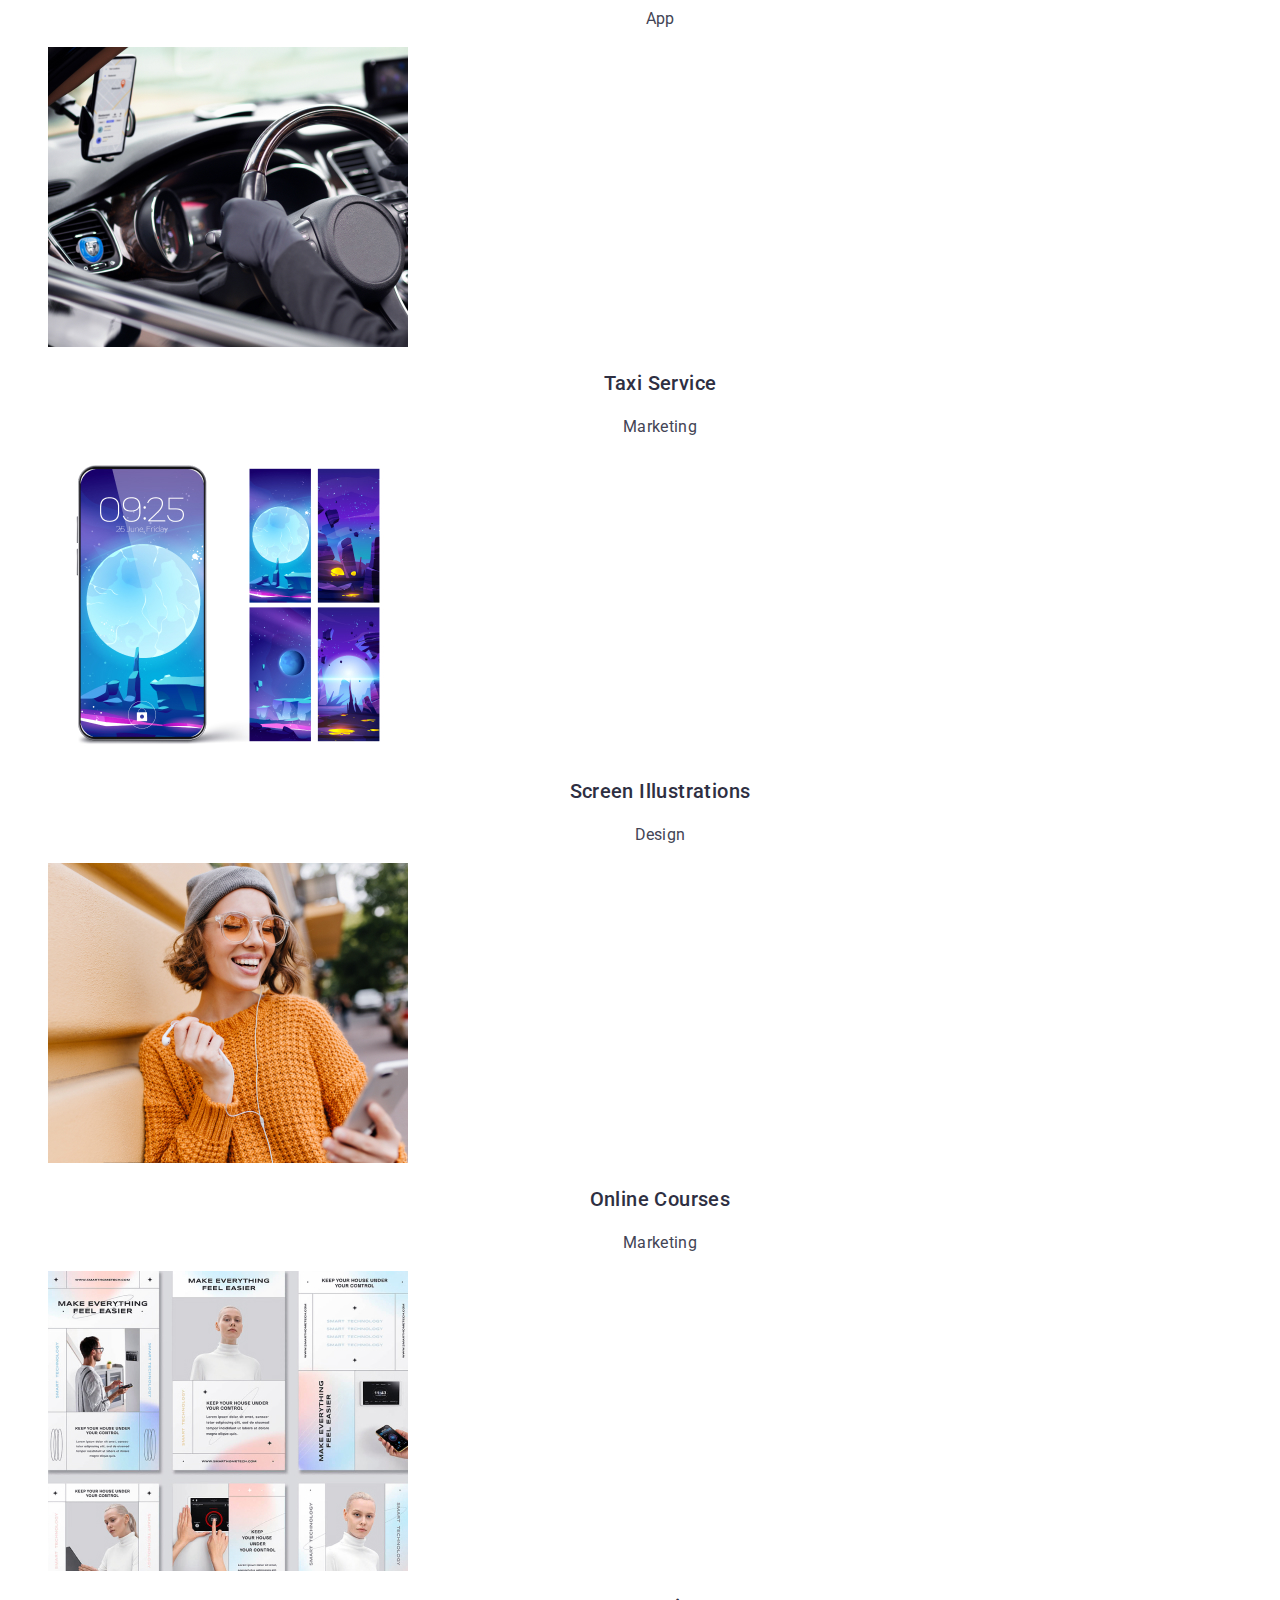
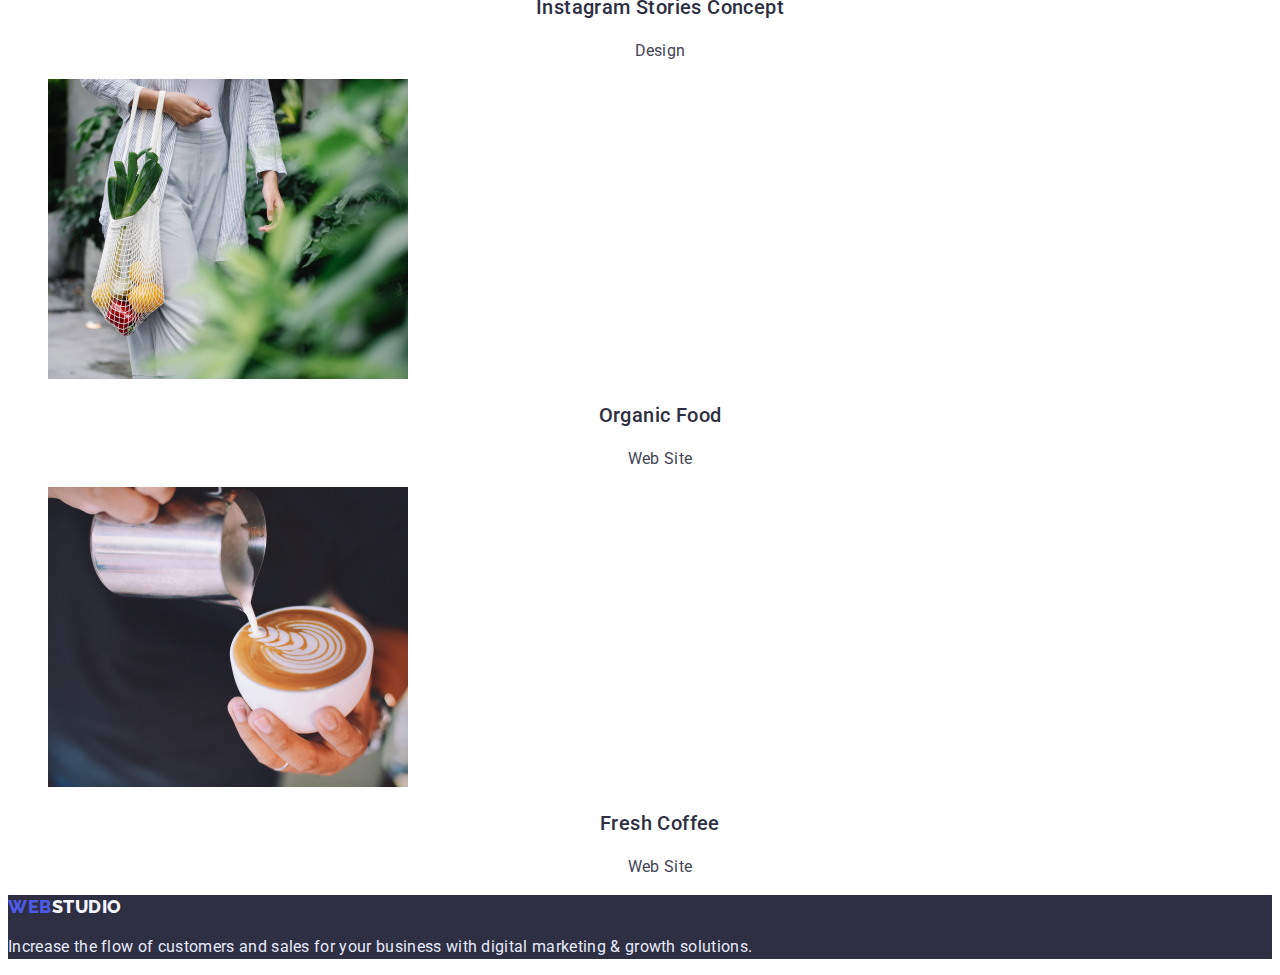
==== commit 8a9878e0: "update" ====
--- a/portfolio.html
+++ b/portfolio.html
@@ -103,9 +103,10 @@
     </section>
 </main>
 <footer class="footer-section">
-    <a class="logo footer-logo link" href="./index.html"><span class="logo-first">Web</span>Studio</a>
-    <p class="description-footer">Increase the flow of customers and sales for your business with digital marketing &
-        growth solutions.</p>
+         <a href="./index.html" class="logo-footer">Web<span class="logo-secfooter">Studio</span></a>
+                <p class="description-footer">Increase the flow of customers and sales for your business with digital marketing & growth solutions.</p>
 
-</footer>
-</body>+    </footer>
+</body>
+
+
--- a/css/styles.css
+++ b/css/styles.css
@@ -54,7 +54,10 @@
 color: var(--grey-color);
 text-decoration: none;
 }
-
+.site-nav .link:hover,
+.site-nav .link:focus {
+  background-color: var(--accent-bg-color);
+}
 .link {
 text-decoration: none;
 }
@@ -71,23 +74,18 @@
         
         }
 .hero-button {
-        font-style: normal;
+        font-family: 'Roboto', sans-serif;
         font-weight: 500;
         font-size: 16px;
         line-height: 1.5;
         background:var(--accent-bg-color);
-        display: flex;
         align-items: center;
         letter-spacing: 0.04em;    
         color: var(--main-color);
         border-radius: 4px;
         cursor: pointer;
        } 
-        .hero-button:hover,
-        .hero-button:focus {
-          background: var(--accent-bg-color);;
-         box-shadow: 0px 4px 4px rgba(0, 0, 0, 0.15);
-         } 
+        
 .description-subtitle {
 
         font-weight: 500;
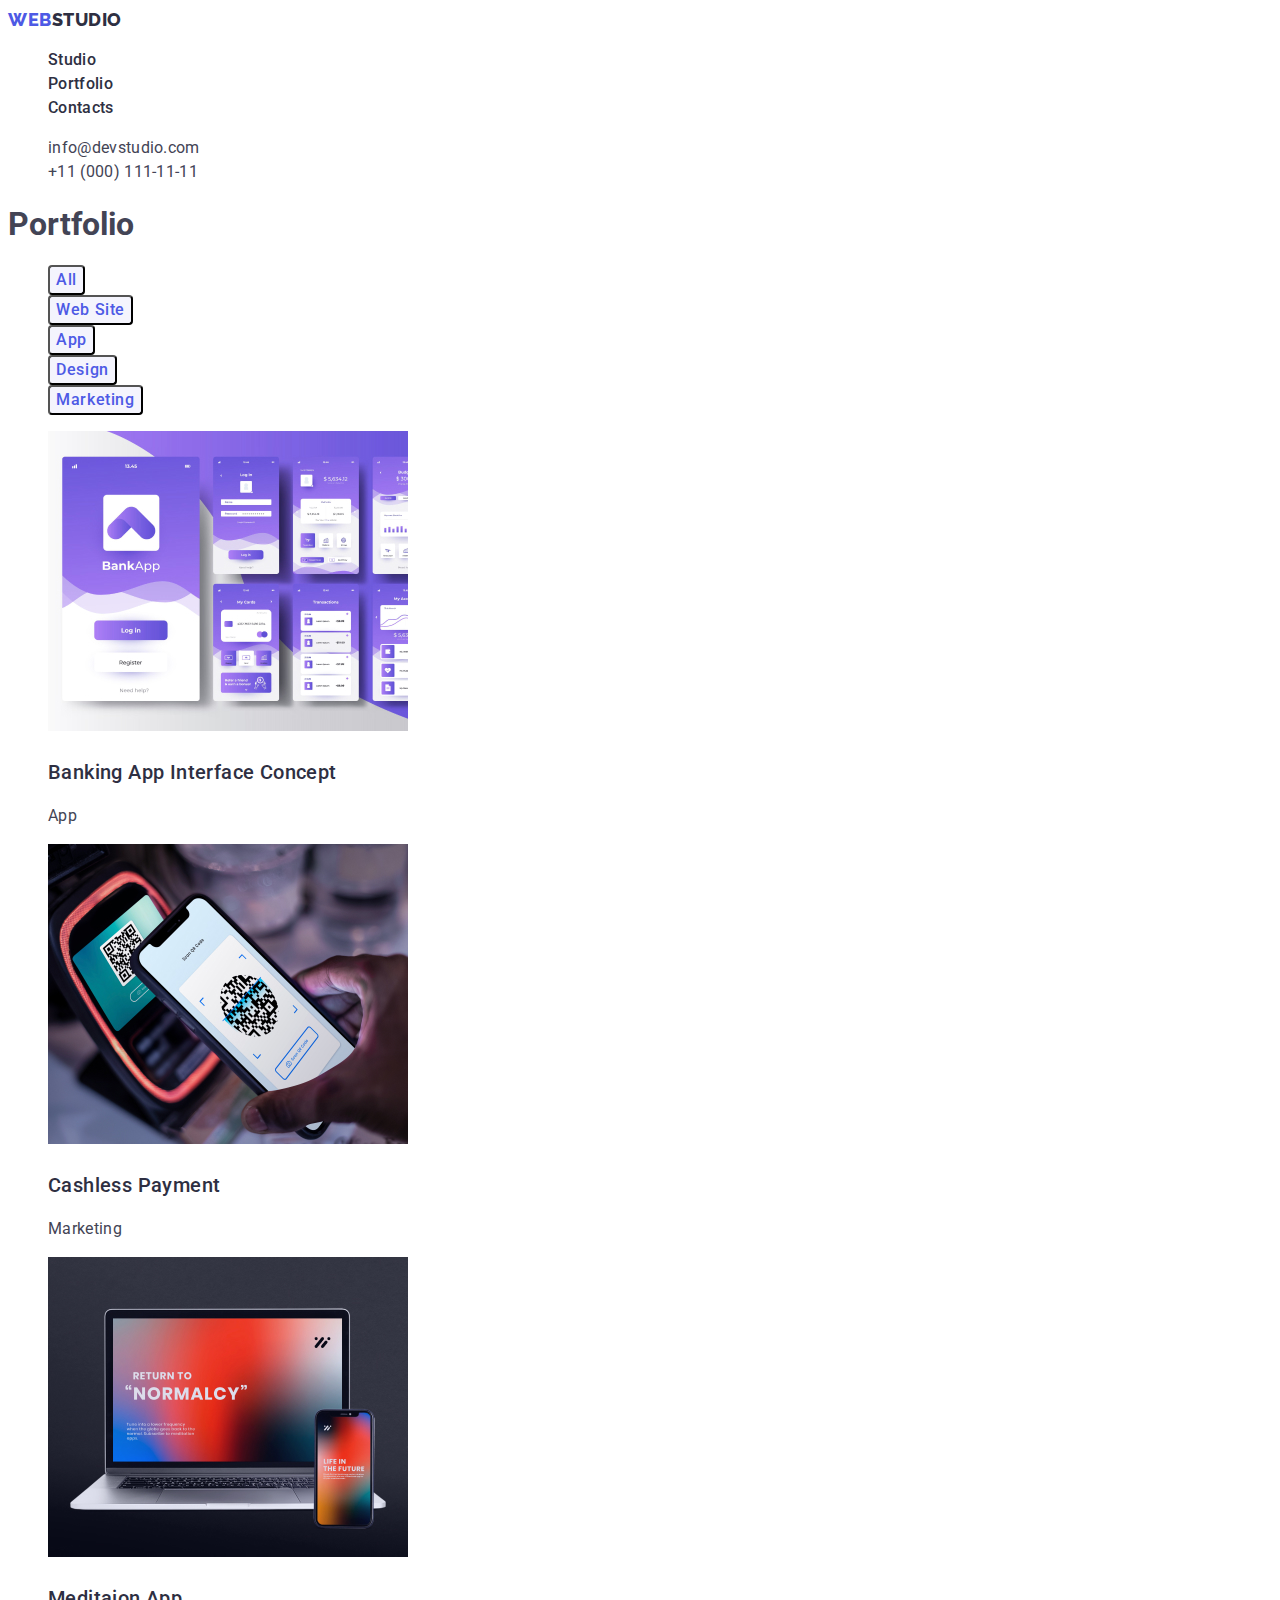
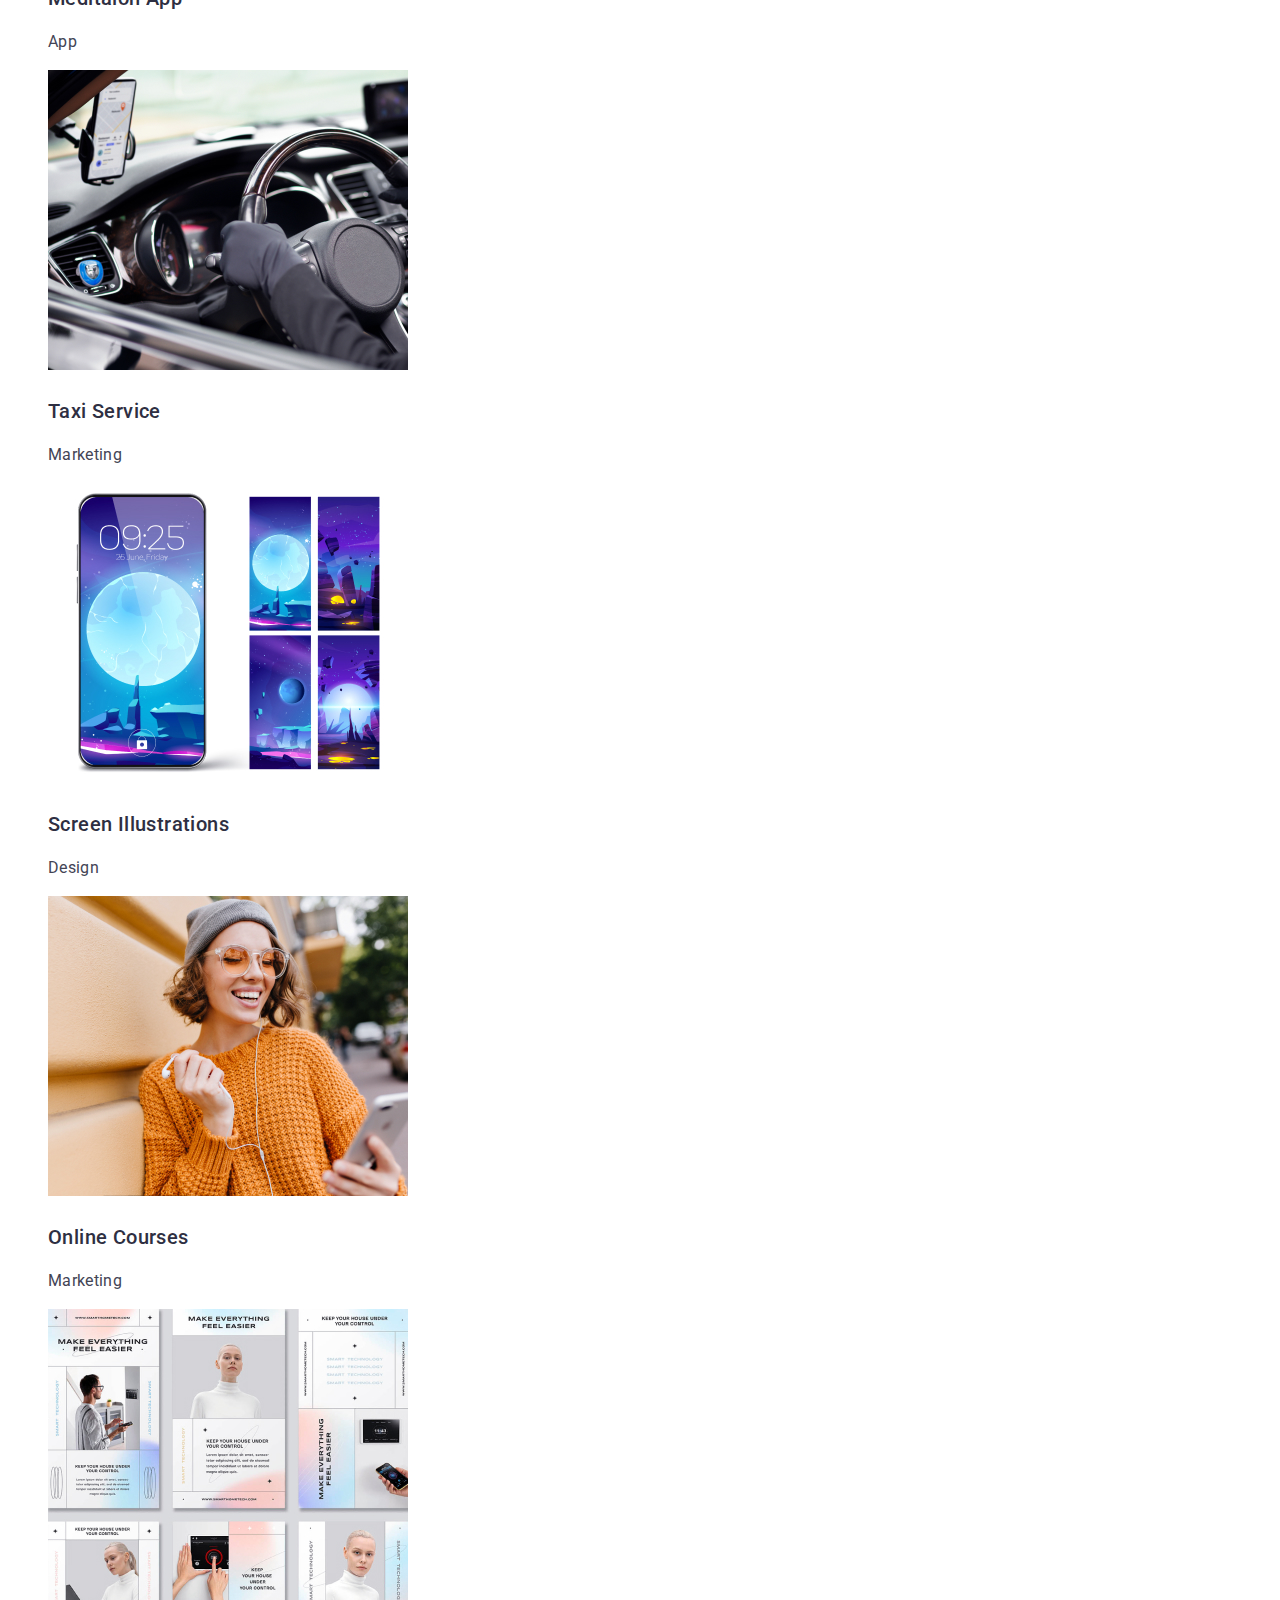
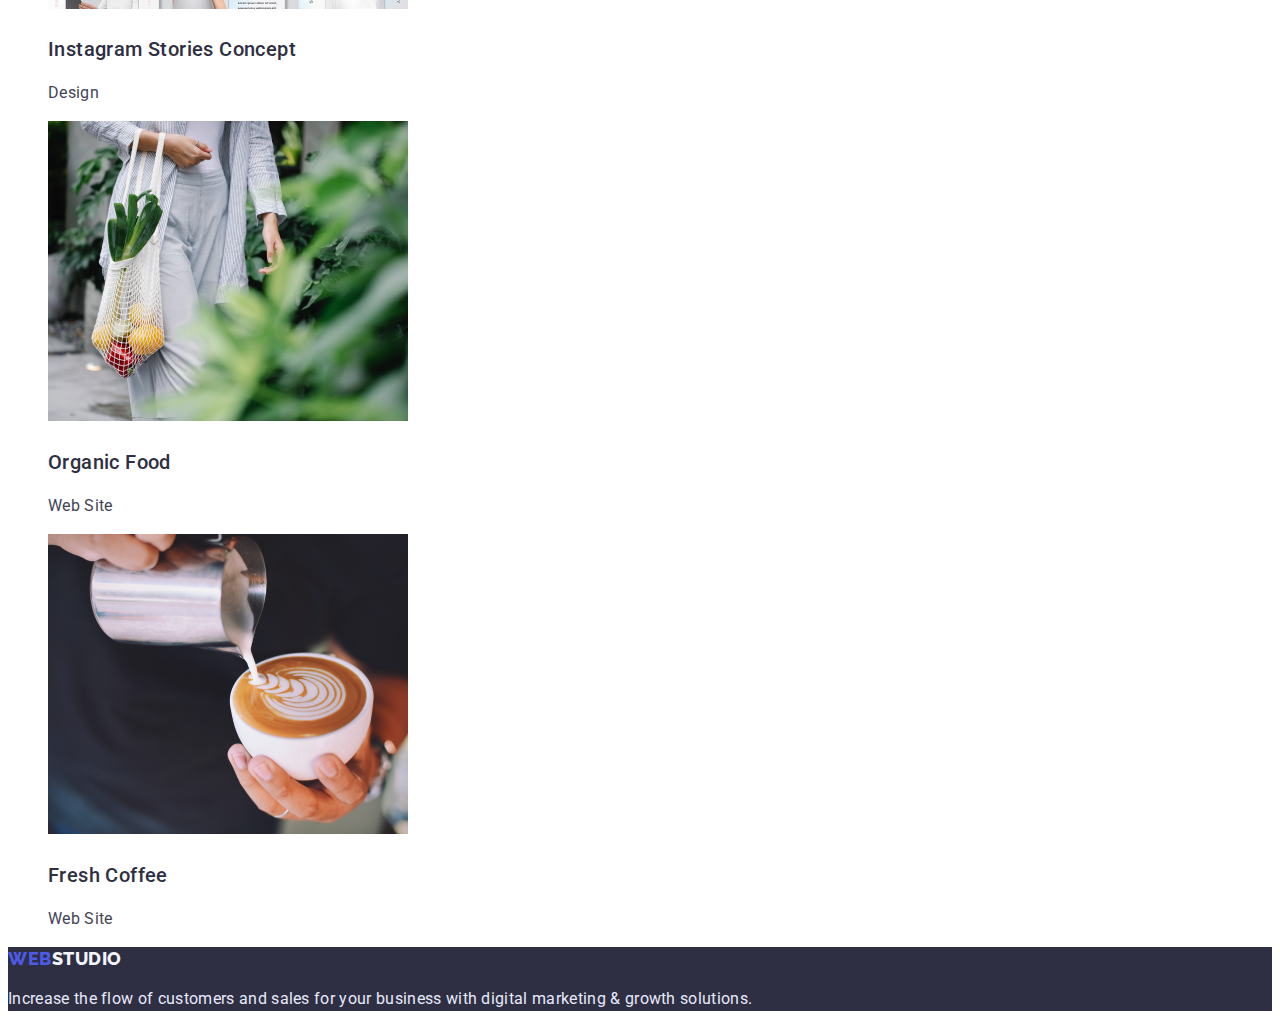
==== commit e1008b98: "update" ====
--- a/portfolio.html
+++ b/portfolio.html
@@ -19,7 +19,7 @@
             <a href="./index.html" class="logo-first">Web<span class="logo-second">Studio</span></a>
 
             <ul class="site-nav">
-                <li><a href="" class="link">Studio</a></li>
+                <li><a href="./index.html" class="link">Studio</a></li>
                 <li><a href="./portfolio.html" class="link">Portfolio </a>
                 </li>
                 <li><a href="" class="link">Contacts</a></li>
@@ -37,64 +37,63 @@
         </address>
     </header>
                 <main>
-             <section class="button" >
+             <section class="portfolio">
 
                 
                <h1>Portfolio</h1>
                 <ul>
-                    <li class="button-item"></li>
-                    <li><button type="button" class="button-item">All</button></li>
-                    <li><button type="button" class="button-item">Web Site</button></li> 
-                    <li><button type="button" class="button-item">App</button></li>
-                        <li><button type="button" class="button-item">Design</button></li> 
-                            <li><button type="button" class="button-item">Marketing</button></li> 
+                    <li class="button-portfolio"></li>
+                    <li><button type="button" class="button-portfolio">All</button></li>
+                    <li><button type="button" class="button-portfolio">Web Site</button></li> 
+                    <li><button type="button" class="button-portfolio">App</button></li>
+                        <li><button type="button" class="button-portfolio">Design</button></li> 
+                            <li><button type="button" class="button-portfolio">Marketing</button></li> 
 </ul>
-</section>
-   <section class="about">
 
+   
                         
-<ul class="about-list">
-    <li class="about-item"> 
+<ul >
+    <li class="about-portfolio"> 
         <img src="./images/banking.jpg" alt="banking" width="360">
         <h3 class="about-subtitle">Banking App Interface Concept</h3>
         <p class="about-text">App</p>
     </li>
-    <li class="about-item"> 
+    <li class="about-portfolio"> 
         <img src="./images/cashlesspayment.jpg" alt="cashless" width="360">
         <h3 class="about-subtitle">Cashless Payment</h3>
         <p class="about-text">Marketing</p>
     </li>
-    <li class="about-item">
+    <li class="about-portfolio">
          <img src="./images/meditaionapp.jpg" alt="meditaion" width="360">
         <h3 class="about-subtitle">Meditaion App</h3>
         <p class="about-text">App</p>
     </li>      
-    <li class="about-item"> 
+    <li class="about-portfolio"> 
         <img src="./images/taxiservice.jpg" alt="taxi" width="360">
                 <h3 class="about-subtitle">Taxi Service</h3>
                 <p class="about-text">Marketing</p>
             </li>
-            <li class="about-item">
+            <li class="about-portfolio">
                 <img src="./images/screenillustrations.jpg" alt="screen" width="360">
                 <h3 class="about-subtitle">Screen Illustrations</h3>
                 <p class="about-text">Design</p>
             </li>
-            <li class="about-item">
+            <li class="about-portfolio">
                 <img src="./images/onlinecourses.jpg" alt="online" width="360">
                 <h3 class="about-subtitle">Online Courses</h3>
                 <p class="about-text">Marketing</p>
             </li>       
-       <li class="about-item"> 
+       <li class="about-portfolio"> 
         <img src="./images/instagramstoriesconcept.jpg" alt="instagram" width="360">
             <h3 class="about-subtitle">Instagram Stories Concept</h3>
             <p class="about-text">Design</p>
         </li>
-        <li class="about-item"> 
+        <li class="about-portfolio"> 
             <img src="./images/organicfood.jpg" alt="food" width="360">
             <h3 class="about-subtitle">Organic Food</h3>
             <p class="about-text">Web Site</p>
         </li>
-        <li class="about-item">
+        <li class="about-portfolio">
              <img src="./images/freshcoffee.jpg" alt="coffee" width="360">
             <h3 class="about-subtitle">Fresh Coffee</h3>
             <p class="about-text">Web Site</p>
--- a/css/styles.css
+++ b/css/styles.css
@@ -14,6 +14,7 @@
 
 font-family: 'Roboto', sans-serif;
 font-size :16px;
+color:var(--primary-color);
 background-color: var(--main-bg-color);
 
 }
@@ -29,11 +30,15 @@
 line-height: 1.5;
 letter-spacing: 0.02em;
 }
+.adress-list:hover,
+.adress-list:focus {
+  color: var(--accent-color);
+}
+
 
 
 .logo-first {
 font-family: 'Raleway';
-font-style: normal;
 font-weight: 800;
 font-size: 18px;
 line-height: 1.33;
@@ -56,7 +61,7 @@
 }
 .site-nav .link:hover,
 .site-nav .link:focus {
-  background-color: var(--accent-bg-color);
+ color: var(--accent-color);
 }
 .link {
 text-decoration: none;
@@ -79,12 +84,16 @@
         font-size: 16px;
         line-height: 1.5;
         background:var(--accent-bg-color);
-        align-items: center;
         letter-spacing: 0.04em;    
         color: var(--main-color);
         border-radius: 4px;
         cursor: pointer;
+
        } 
+             .hero-button:hover,
+             .hero-button.link:focus {
+               color: #404BBF;
+             }
         
 .description-subtitle {
 
@@ -100,19 +109,11 @@
         letter-spacing: 0.02em;               
         color:var(--primary-color);
        }
-     .job-tittle {
-        font-size: 36px;
-        line-height: 1.11x;                                 
-        text-align: center;
-        letter-spacing: 0.02em;
-        text-transform: capitalize;                                                 
-        color: var(--grey-color);
-        }
+     
       
-      .about-tittle {
+      .tittle {
        font-size: 36px;
-       line-height: 1.11;
-       text-align: center;
+       line-height: 1.11;       
        letter-spacing: 0.02em;
        text-transform: capitalize;
        color: var(--grey-color);
@@ -122,7 +123,6 @@
             font-weight: 500;
             font-size: 20px;
             line-height: 1.2;                               
-            text-align: center;
             letter-spacing: 0.02em;                                                 
             color: var(--grey-color);
             }
@@ -130,7 +130,6 @@
          .about-text {
             font-size: 16px;
             line-height: 1.5;                                         
-            text-align: center;
             letter-spacing: 0.02em;                                                          
             color: var(--primary-color);
        }
@@ -149,40 +148,49 @@
     
        .logo-footer { 
         font-family: 'Raleway';
-  font-style: normal;
-  font-weight: 800;
-  font-size: 18px;
-  line-height: 1.33;
-  letter-spacing: 0.03em;
-  color: var(--accent-color);
-  text-transform: uppercase;
-  text-decoration: none;
+        font-weight: 800;
+        font-size: 18px;
+        line-height: 1.33;
+        letter-spacing: 0.03em;
+        color: var(--accent-color);
+        text-transform: uppercase;
+        text-decoration: none;
 }
 
-.logo-secfooter{
+.logo-secfooter { 
 
-  color: #F4F4FD;
+  color:#F4F4FD;
 
 }
     
        
           
- .button {
-  background-color: var(--main-bg-color);
-}
+ ul {
+   list-style: none;
+ }
  
- .button-item {  
+ .button-portfolio {  
     font-weight: 500;
-    font-family: 'Roboto';
+    font-family: 'Roboto',sans-serif;
     letter-spacing: 0.04em;
     font-size: 16px;
     line-height: 1.5;
     border-radius: 4px;
     cursor: pointer;
     color:var(--accent-color);
-    border: 1px solid #E7E9FC;
+    background-color: #F4F4FD;
+
+  
 }
- .button-item:hover,
- .button-item:focus {background-color:var(--accent-bg-color);
+ .button-portfolio:hover,
+ .button-portfolio:focus {background-color:#404BBF;
+  color: var(--main-color);
       
-}+}
+.about-portfolio {
+  font-size: 36px;
+    line-height: 1.11;   
+    letter-spacing: 0.02em;
+    text-transform: capitalize;
+    color: var(--grey-color);
+  }